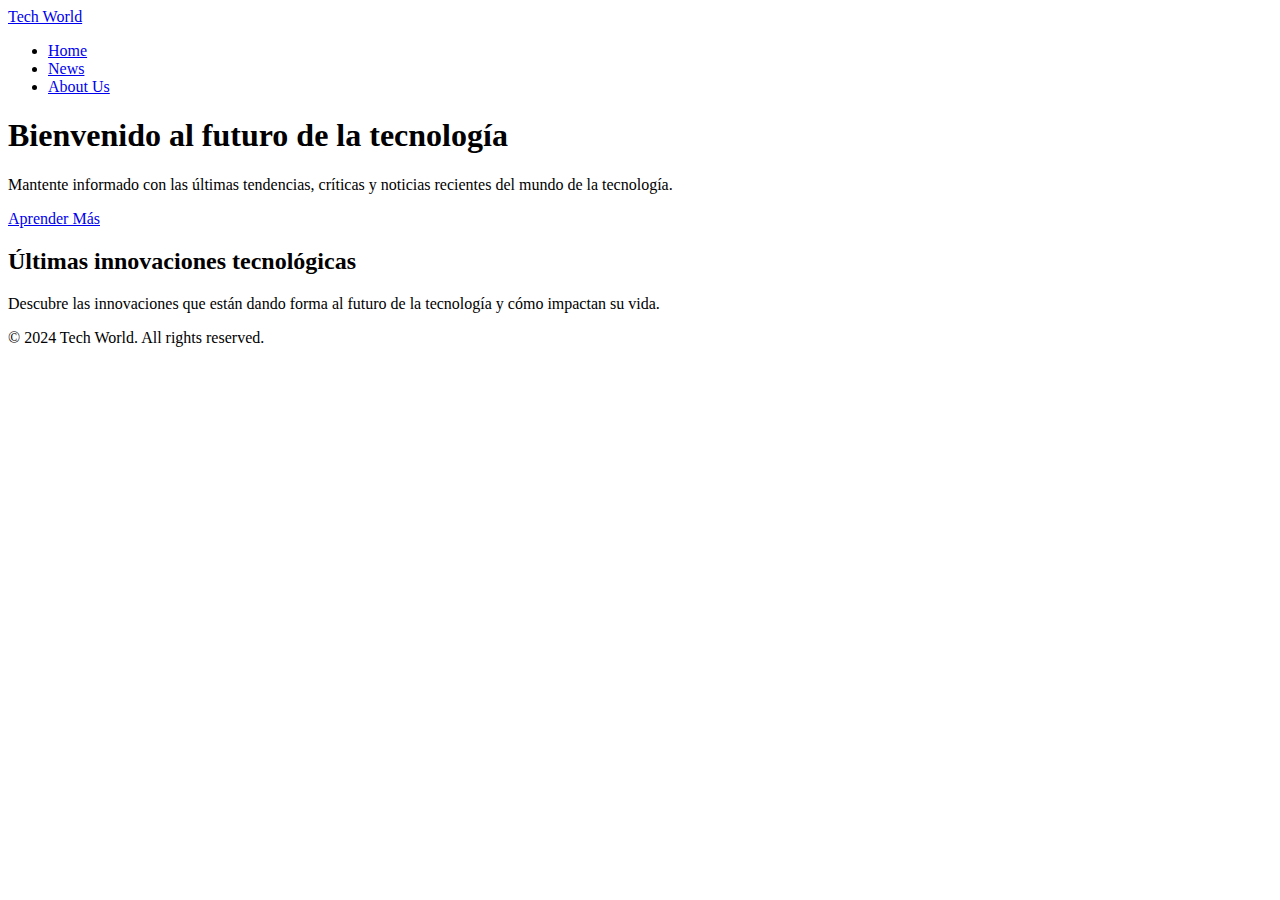
==== index.html @ 61a0ca92 "Primer Commit- Estructura del proyecto" ====
<!DOCTYPE html>
<html lang="en">
<head>
    <meta charset="UTF-8">
    <meta name="viewport" content="width=device-width, initial-scale=1.0">
    <meta http-equiv="X-UA-Compatible" content="IE=edge">
    <title>Tech World</title>
    <link rel="stylesheet" href="styles.css">
</head>
<body>
    <!-- Navbar -->
    <nav class="navbar">
        <div class="container">
            <a href="#" class="logo">Tech World</a>
            <ul class="nav-links">
                <li><a href="#">Home</a></li>
                <li><a href="#">News</a></li>
                <li><a href="#">About Us</a></li>
            </ul>
        </div>
    </nav>

    <!-- Hero Section -->
    <header class="hero-section">
        <div class="hero-content">
            <h1>Bienvenido al futuro de la tecnología</h1>
            <p>Mantente informado con las últimas tendencias, críticas y noticias recientes del mundo de la tecnología.</p>
            <a href="#" class="cta-btn">Aprender Más</a>
        </div>
    </header>

    <!-- Main Content -->
    <section class="main-content">
        <div class="container">
            <h2>Últimas innovaciones tecnológicas</h2>
            <p>Descubre las innovaciones que están dando forma al futuro de la tecnología y cómo impactan su vida.</p>
        </div>
    </section>

    <!-- Footer -->
    <footer class="footer">
        <div class="container">
            <p>&copy; 2024 Tech World. All rights reserved.</p>
        </div>
    </footer>
</body>
</html>
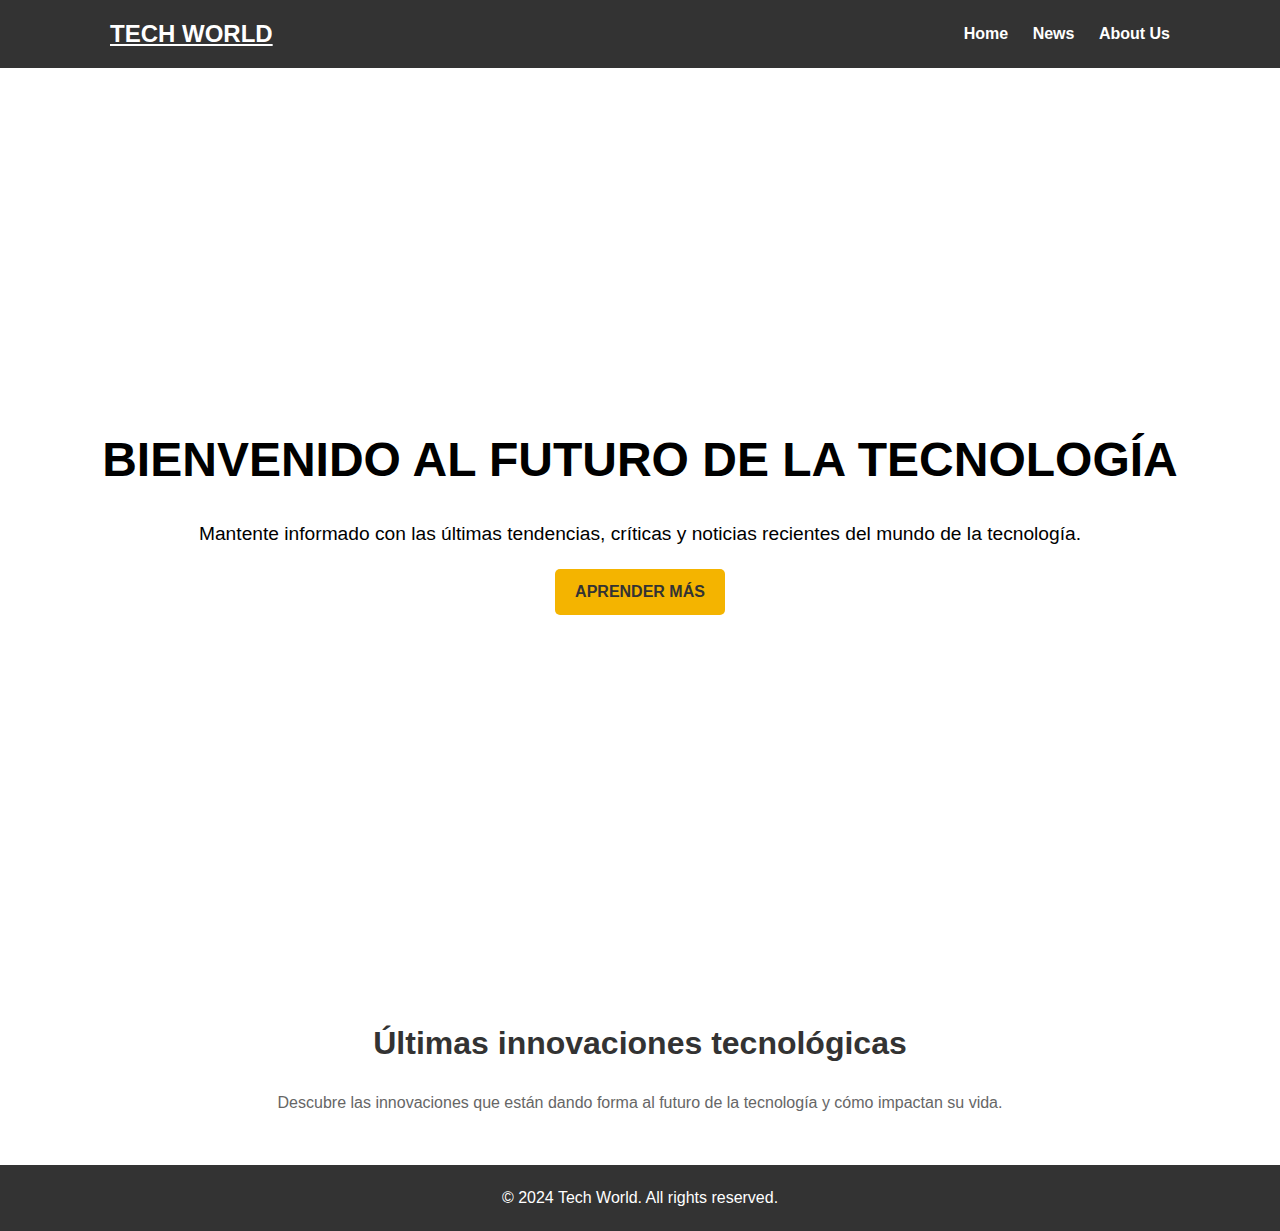
==== commit f84a70af: "Correccion de errores" ====
--- a/index.html
+++ b/index.html
@@ -5,7 +5,7 @@
     <meta name="viewport" content="width=device-width, initial-scale=1.0">
     <meta http-equiv="X-UA-Compatible" content="IE=edge">
     <title>Tech World</title>
-    <link rel="stylesheet" href="styles.css">
+    <link rel="stylesheet" href="style.css">
 </head>
 <body>
     <!-- Navbar -->
--- a/style.css
+++ b/style.css
@@ -0,0 +1,126 @@
+/* Reset some default styles */
+* {
+    margin: 0;
+    padding: 0;
+    box-sizing: border-box;
+}
+
+body {
+    font-family: Arial, sans-serif;
+    line-height: 1.6;
+    background-color: #f4f4f4;
+    color: #333;
+}
+
+/* Navbar Styles */
+.navbar {
+    background-color: #333;
+    color: #fff;
+    padding: 15px 0;
+}
+
+.navbar .container {
+    display: flex;
+    justify-content: space-between;
+    align-items: center;
+    max-width: 1100px;
+    margin: auto;
+    padding: 0 20px;
+}
+
+.logo {
+    font-size: 1.5rem;
+    font-weight: bold;
+    text-transform: uppercase;
+    color: #fff;
+}
+
+.nav-links {
+    list-style-type: none;
+}
+
+.nav-links li {
+    display: inline-block;
+    margin-left: 20px;
+}
+
+.nav-links a {
+    color: #fff;
+    text-decoration: none;
+    font-weight: bold;
+    transition: color 0.3s ease;
+}
+
+.nav-links a:hover {
+    color: #f4b400;
+}
+
+/* Hero Section Styles */
+.hero-section {
+    /*background: url('https://via.placeholder.com/1920x600') no-repeat center center/cover;/*/
+    background-color: #fff;
+    height: 100vh;
+    display: flex;
+    justify-content: center;
+    align-items: center;
+    color: #000000;
+    text-align: center;
+}
+
+.hero-content h1 {
+    font-size: 3rem;
+    margin-bottom: 20px;
+    text-transform: uppercase;
+
+}
+
+.hero-content p {
+    font-size: 1.2rem;
+    margin-bottom: 20px;
+}
+
+.cta-btn {
+    display: inline-block;
+    background-color: #f4b400;
+    color: #333;
+    padding: 10px 20px;
+    text-transform: uppercase;
+    font-weight: bold;
+    text-decoration: none;
+    border-radius: 5px;
+    transition: background-color 0.3s ease;
+}
+
+.cta-btn:hover {
+    background-color: #333;
+    color: #fff;
+}
+
+/* Main Content Styles */
+.main-content {
+    padding: 50px 20px;
+    text-align: center;
+    background-color: #fff;
+}
+
+.main-content h2 {
+    font-size: 2rem;
+    margin-bottom: 20px;
+}
+
+.main-content p {
+    font-size: 1rem;
+    color: #666;
+}
+
+/* Footer Styles */
+.footer {
+    background-color: #333;
+    color: #fff;
+    text-align: center;
+    padding: 20px 0;
+}
+
+.footer p {
+    margin: 0;
+}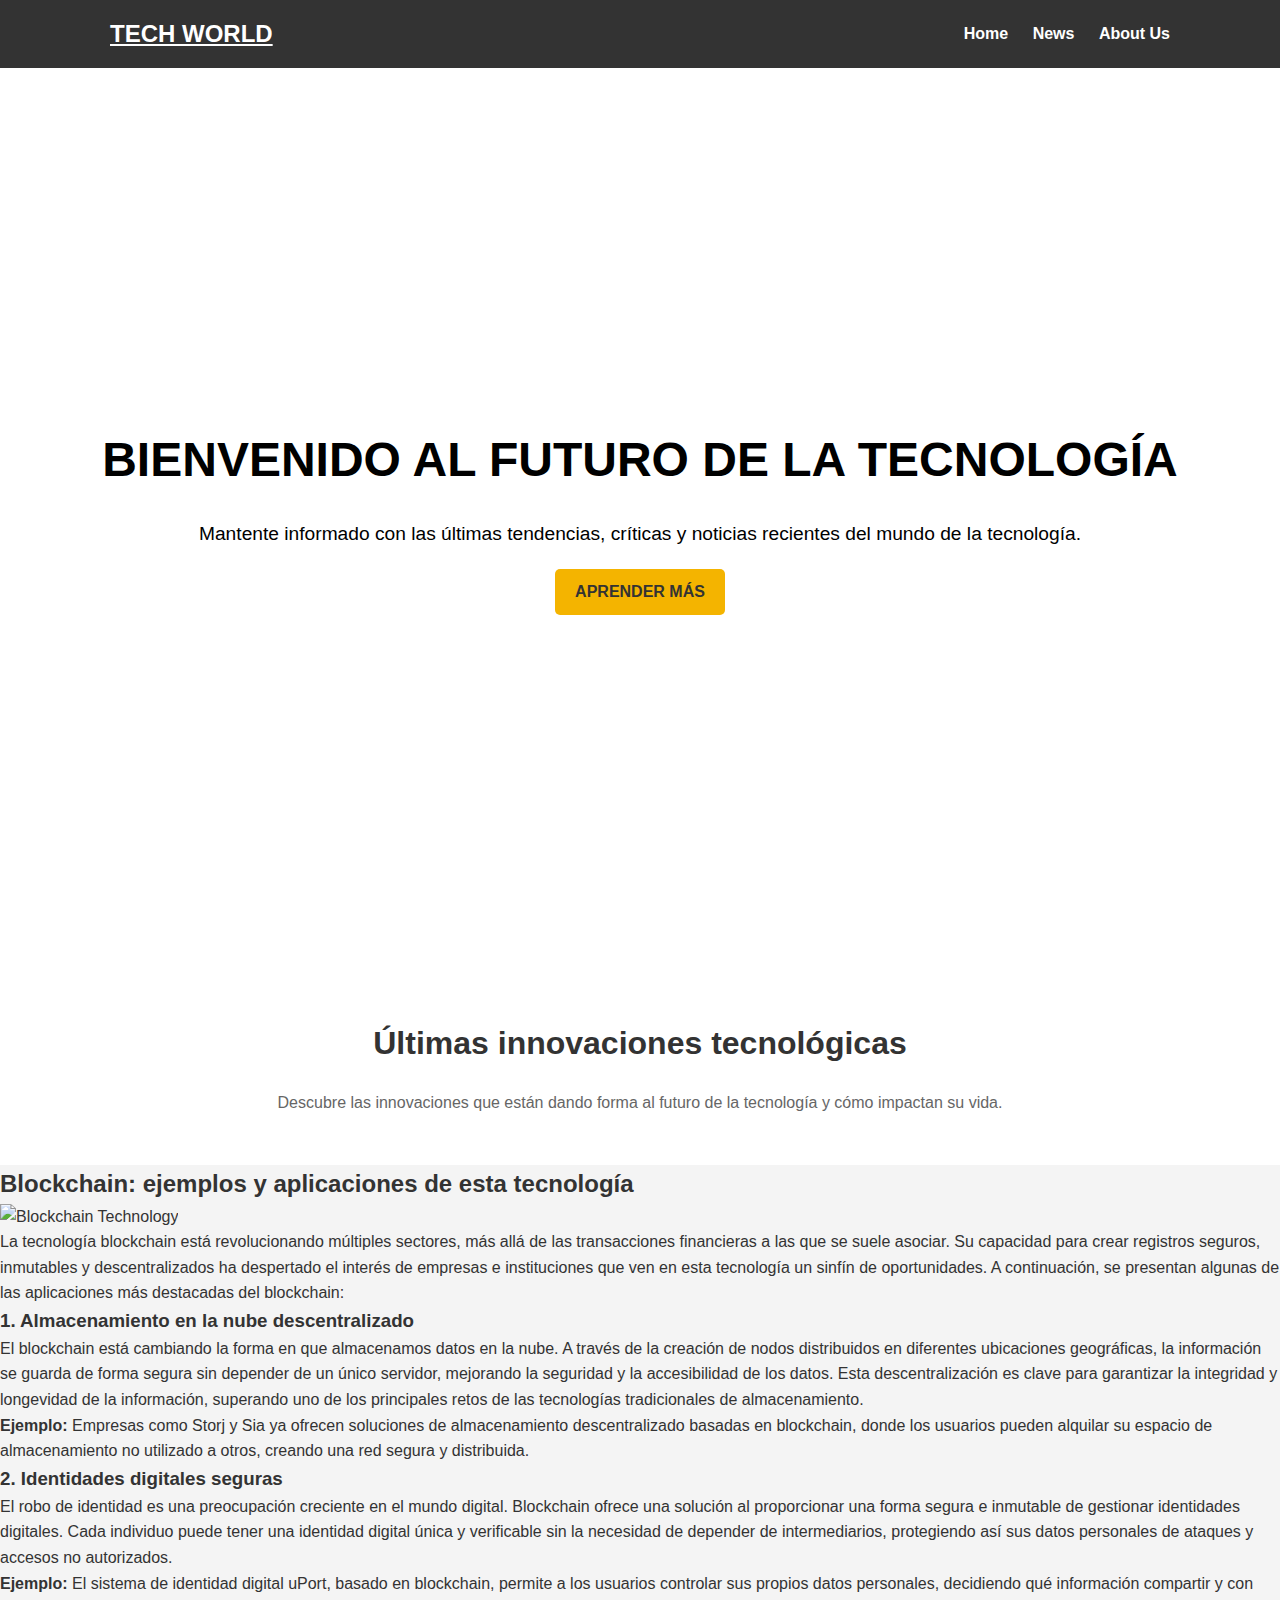
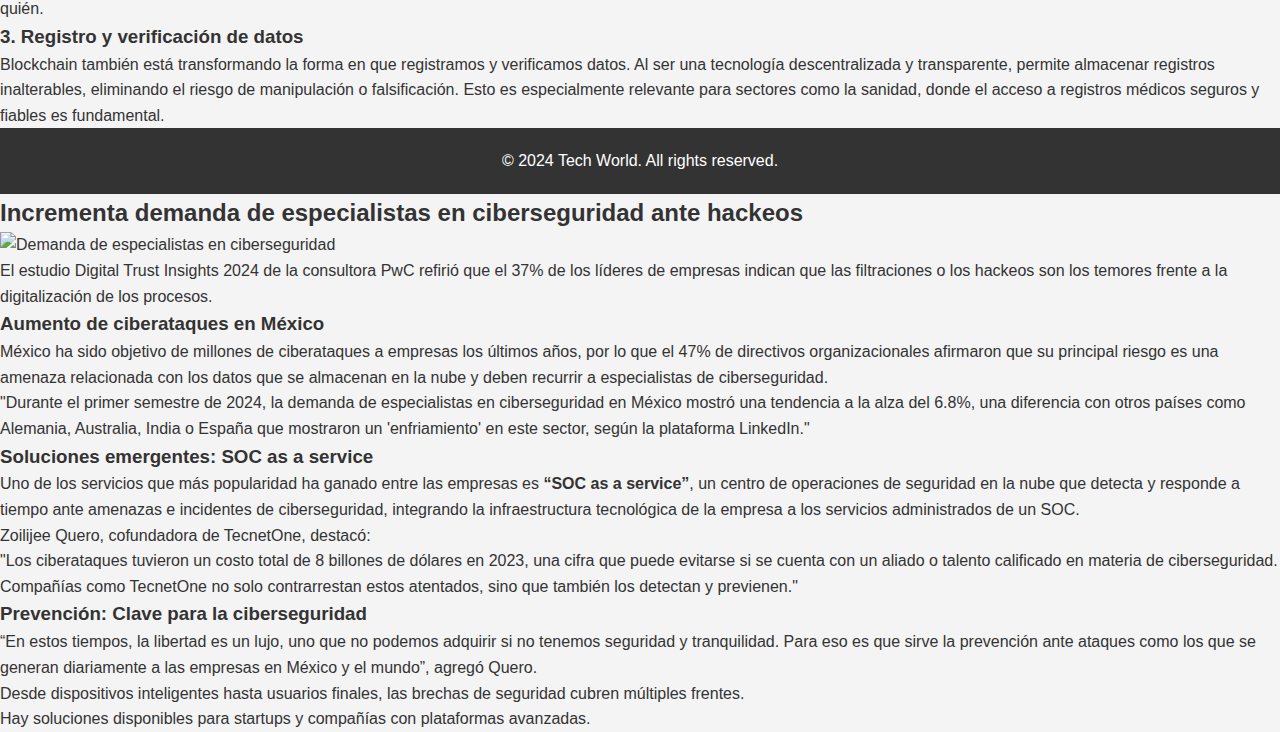
==== commit 87cfbe09: "Correccion de errores" ====
--- a/index.html
+++ b/index.html
@@ -37,6 +37,26 @@
         </div>
     </section>
 
+    <!-- Sección de Blockchain (Robert)-->
+    <section class="news-section">
+        <div class="container">
+            <h2>Blockchain: ejemplos y aplicaciones de esta tecnología</h2>
+            <img src="https://img.computing.es/wp-content/uploads/2024/01/29164754/blockchain.jpg" alt="Blockchain Technology" class="news-image">
+            <p>La tecnología blockchain está revolucionando múltiples sectores, más allá de las transacciones financieras a las que se suele asociar. Su capacidad para crear registros seguros, inmutables y descentralizados ha despertado el interés de empresas e instituciones que ven en esta tecnología un sinfín de oportunidades. A continuación, se presentan algunas de las aplicaciones más destacadas del blockchain:</p>
+            
+            <h3>1. Almacenamiento en la nube descentralizado</h3>
+            <p>El blockchain está cambiando la forma en que almacenamos datos en la nube. A través de la creación de nodos distribuidos en diferentes ubicaciones geográficas, la información se guarda de forma segura sin depender de un único servidor, mejorando la seguridad y la accesibilidad de los datos. Esta descentralización es clave para garantizar la integridad y longevidad de la información, superando uno de los principales retos de las tecnologías tradicionales de almacenamiento.</p>
+            <p><strong>Ejemplo:</strong> Empresas como Storj y Sia ya ofrecen soluciones de almacenamiento descentralizado basadas en blockchain, donde los usuarios pueden alquilar su espacio de almacenamiento no utilizado a otros, creando una red segura y distribuida.</p>
+            
+            <h3>2. Identidades digitales seguras</h3>
+            <p>El robo de identidad es una preocupación creciente en el mundo digital. Blockchain ofrece una solución al proporcionar una forma segura e inmutable de gestionar identidades digitales. Cada individuo puede tener una identidad digital única y verificable sin la necesidad de depender de intermediarios, protegiendo así sus datos personales de ataques y accesos no autorizados.</p>
+            <p><strong>Ejemplo:</strong> El sistema de identidad digital uPort, basado en blockchain, permite a los usuarios controlar sus propios datos personales, decidiendo qué información compartir y con quién.</p>
+            
+            <h3>3. Registro y verificación de datos</h3>
+            <p>Blockchain también está transformando la forma en que registramos y verificamos datos. Al ser una tecnología descentralizada y transparente, permite almacenar registros inalterables, eliminando el riesgo de manipulación o falsificación. Esto es especialmente relevante para sectores como la sanidad, donde el acceso a registros médicos seguros y fiables es fundamental.</p>
+        </div>
+    </section>
+
     <!-- Footer -->
     <footer class="footer">
         <div class="container">
@@ -44,4 +64,51 @@
         </div>
     </footer>
 </body>
-</html>+</html>
+
+
+<!-- Parte de Elian -->
+<section class="news-section">
+    <div class="container">
+        <h2 class="news-title">Incrementa demanda de especialistas en ciberseguridad ante hackeos</h2>
+        <div class="news-image">
+            <img src="https://www.eleconomista.com.mx/__export/1723083609006/sites/eleconomista/img/2024/08/07/hacker_shutterstock_2418014121.jpg_270939306.jpg" alt="Demanda de especialistas en ciberseguridad">
+        </div>
+        <div class="news-text">
+            <p>
+                El estudio Digital Trust Insights 2024 de la consultora PwC refirió que el 37% de los líderes de empresas indican que las filtraciones o los hackeos son los temores frente a la digitalización de los procesos.
+            </p>
+
+            <h3>Aumento de ciberataques en México</h3>
+            <p>
+                México ha sido objetivo de millones de ciberataques a empresas los últimos años, por lo que el 47% de directivos organizacionales afirmaron que su principal riesgo es una amenaza relacionada con los datos que se almacenan en la nube y deben recurrir a especialistas de ciberseguridad.
+            </p>
+
+            <blockquote>
+                "Durante el primer semestre de 2024, la demanda de especialistas en ciberseguridad en México mostró una tendencia a la alza del 6.8%, una diferencia con otros países como Alemania, Australia, India o España que mostraron un 'enfriamiento' en este sector, según la plataforma LinkedIn."
+            </blockquote>
+
+            <h3>Soluciones emergentes: SOC as a service</h3>
+            <p>
+                Uno de los servicios que más popularidad ha ganado entre las empresas es <strong>“SOC as a service”</strong>, un centro de operaciones de seguridad en la nube que detecta y responde a tiempo ante amenazas e incidentes de ciberseguridad, integrando la infraestructura tecnológica de la empresa a los servicios administrados de un SOC.
+            </p>
+            <p>
+                Zoilijee Quero, cofundadora de TecnetOne, destacó:
+            </p>
+
+            <blockquote>
+                "Los ciberataques tuvieron un costo total de 8 billones de dólares en 2023, una cifra que puede evitarse si se cuenta con un aliado o talento calificado en materia de ciberseguridad. Compañías como TecnetOne no solo contrarrestan estos atentados, sino que también los detectan y previenen."
+            </blockquote>
+
+            <h3>Prevención: Clave para la ciberseguridad</h3>
+            <p>
+                “En estos tiempos, la libertad es un lujo, uno que no podemos adquirir si no tenemos seguridad y tranquilidad. Para eso es que sirve la prevención ante ataques como los que se generan diariamente a las empresas en México y el mundo”, agregó Quero.
+            </p>
+
+            <ul>
+                <li>Desde dispositivos inteligentes hasta usuarios finales, las brechas de seguridad cubren múltiples frentes.</li>
+                <li>Hay soluciones disponibles para startups y compañías con plataformas avanzadas.</li>
+            </ul>
+        </div>
+    </div>
+</section>
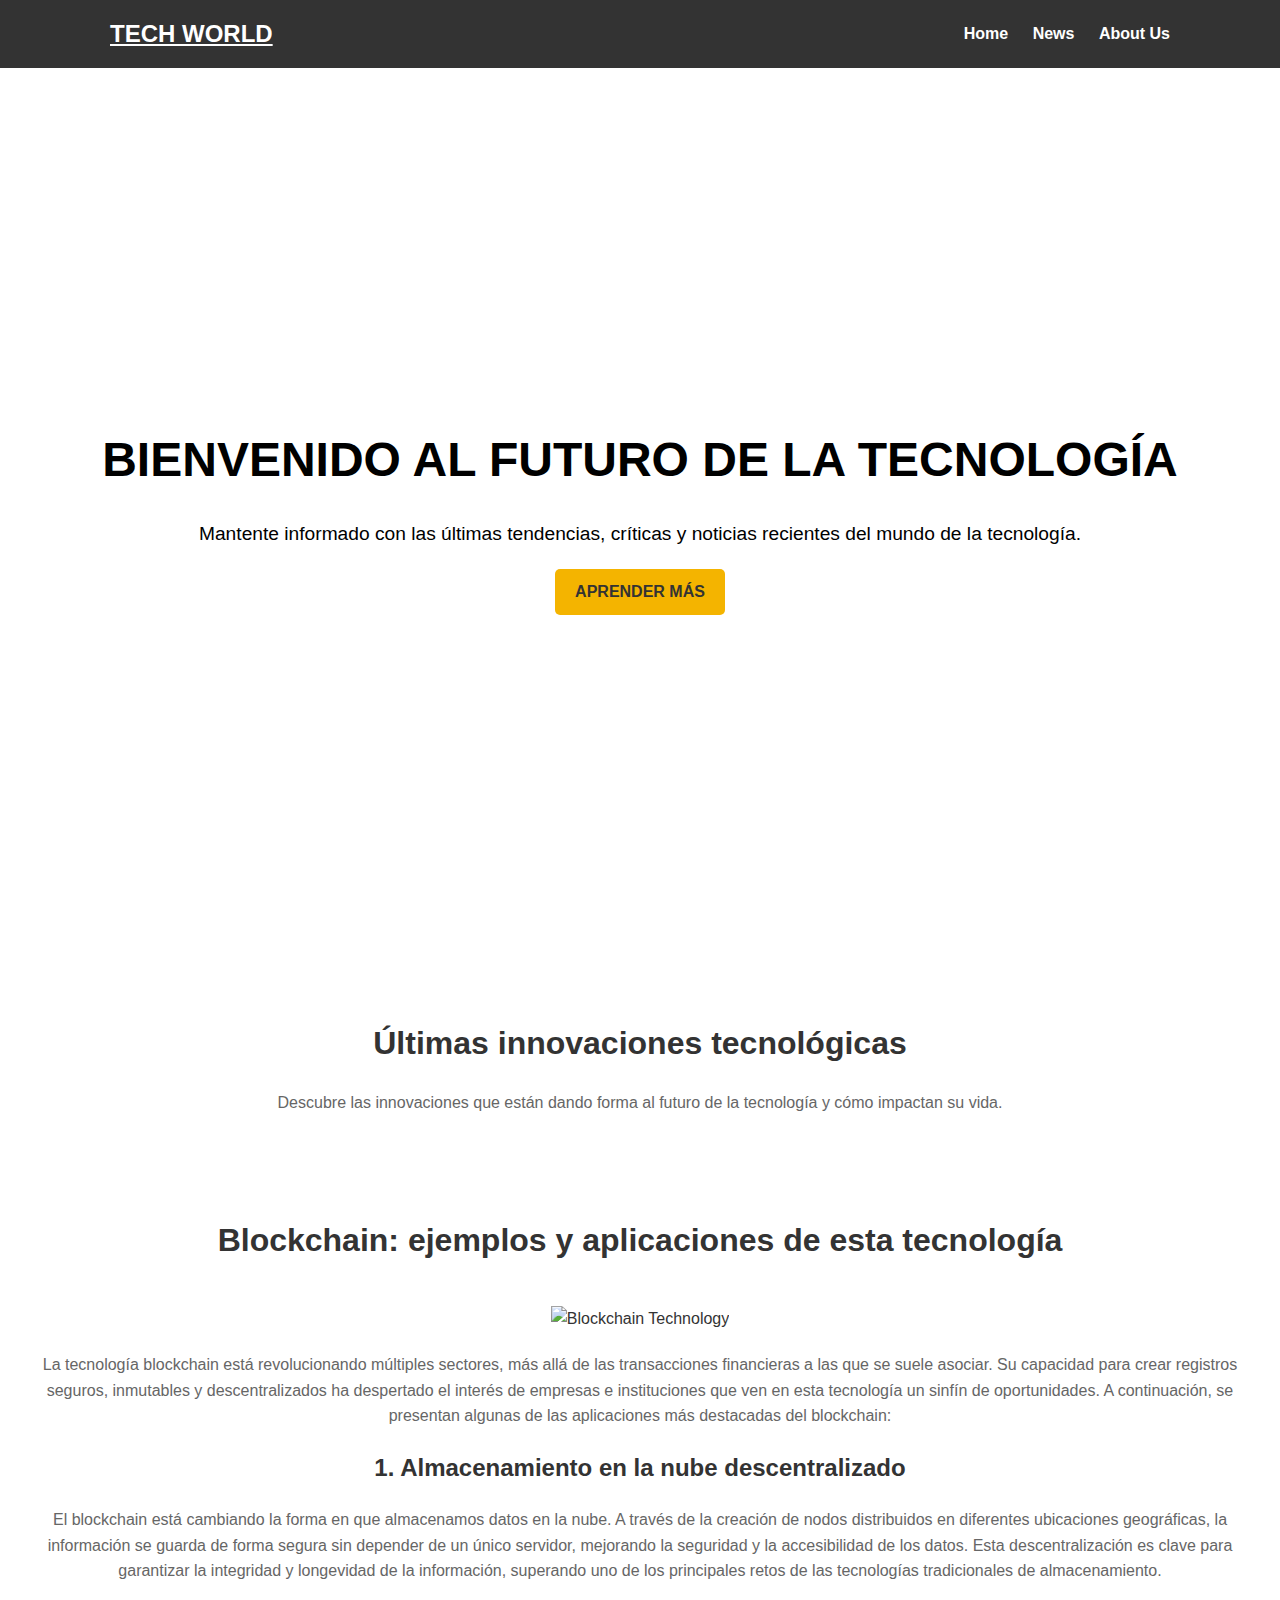
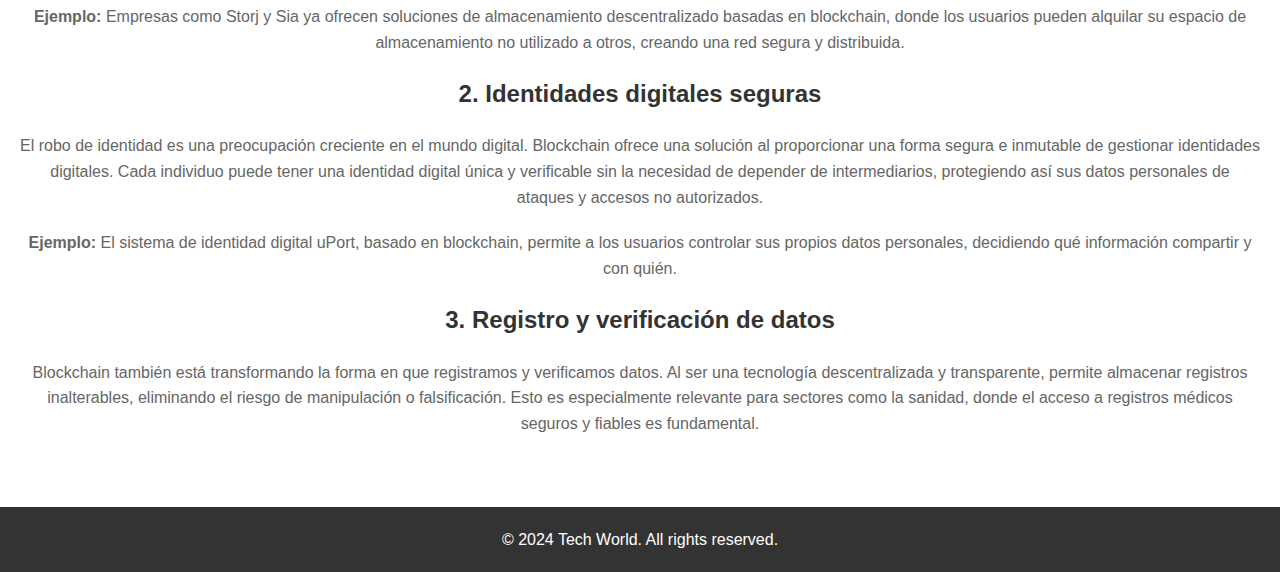
==== commit 5389d851: "noticia blockcharin-ROBERT" ====
--- a/index.html
+++ b/index.html
@@ -64,51 +64,4 @@
         </div>
     </footer>
 </body>
-</html>
-
-
-<!-- Parte de Elian -->
-<section class="news-section">
-    <div class="container">
-        <h2 class="news-title">Incrementa demanda de especialistas en ciberseguridad ante hackeos</h2>
-        <div class="news-image">
-            <img src="https://www.eleconomista.com.mx/__export/1723083609006/sites/eleconomista/img/2024/08/07/hacker_shutterstock_2418014121.jpg_270939306.jpg" alt="Demanda de especialistas en ciberseguridad">
-        </div>
-        <div class="news-text">
-            <p>
-                El estudio Digital Trust Insights 2024 de la consultora PwC refirió que el 37% de los líderes de empresas indican que las filtraciones o los hackeos son los temores frente a la digitalización de los procesos.
-            </p>
-
-            <h3>Aumento de ciberataques en México</h3>
-            <p>
-                México ha sido objetivo de millones de ciberataques a empresas los últimos años, por lo que el 47% de directivos organizacionales afirmaron que su principal riesgo es una amenaza relacionada con los datos que se almacenan en la nube y deben recurrir a especialistas de ciberseguridad.
-            </p>
-
-            <blockquote>
-                "Durante el primer semestre de 2024, la demanda de especialistas en ciberseguridad en México mostró una tendencia a la alza del 6.8%, una diferencia con otros países como Alemania, Australia, India o España que mostraron un 'enfriamiento' en este sector, según la plataforma LinkedIn."
-            </blockquote>
-
-            <h3>Soluciones emergentes: SOC as a service</h3>
-            <p>
-                Uno de los servicios que más popularidad ha ganado entre las empresas es <strong>“SOC as a service”</strong>, un centro de operaciones de seguridad en la nube que detecta y responde a tiempo ante amenazas e incidentes de ciberseguridad, integrando la infraestructura tecnológica de la empresa a los servicios administrados de un SOC.
-            </p>
-            <p>
-                Zoilijee Quero, cofundadora de TecnetOne, destacó:
-            </p>
-
-            <blockquote>
-                "Los ciberataques tuvieron un costo total de 8 billones de dólares en 2023, una cifra que puede evitarse si se cuenta con un aliado o talento calificado en materia de ciberseguridad. Compañías como TecnetOne no solo contrarrestan estos atentados, sino que también los detectan y previenen."
-            </blockquote>
-
-            <h3>Prevención: Clave para la ciberseguridad</h3>
-            <p>
-                “En estos tiempos, la libertad es un lujo, uno que no podemos adquirir si no tenemos seguridad y tranquilidad. Para eso es que sirve la prevención ante ataques como los que se generan diariamente a las empresas en México y el mundo”, agregó Quero.
-            </p>
-
-            <ul>
-                <li>Desde dispositivos inteligentes hasta usuarios finales, las brechas de seguridad cubren múltiples frentes.</li>
-                <li>Hay soluciones disponibles para startups y compañías con plataformas avanzadas.</li>
-            </ul>
-        </div>
-    </div>
-</section>
+</html>--- a/style.css
+++ b/style.css
@@ -113,6 +113,37 @@
     color: #666;
 }
 
+/* News Section Styles */
+.news-section {
+    padding: 50px 20px;
+    background-color: #fff;
+    color: #333;
+    text-align: center;
+}
+
+.news-section h2 {
+    font-size: 2rem;
+    margin-bottom: 20px;
+}
+
+.news-section h3 {
+    font-size: 1.5rem;
+    margin: 20px 0;
+}
+
+.news-section p {
+    font-size: 1rem;
+    color: #666;
+    margin-bottom: 20px;
+}
+
+.news-image {
+    width: 100%;
+    max-width: 800px;
+    height: auto;
+    margin: 20px 0;
+}
+
 /* Footer Styles */
 .footer {
     background-color: #333;
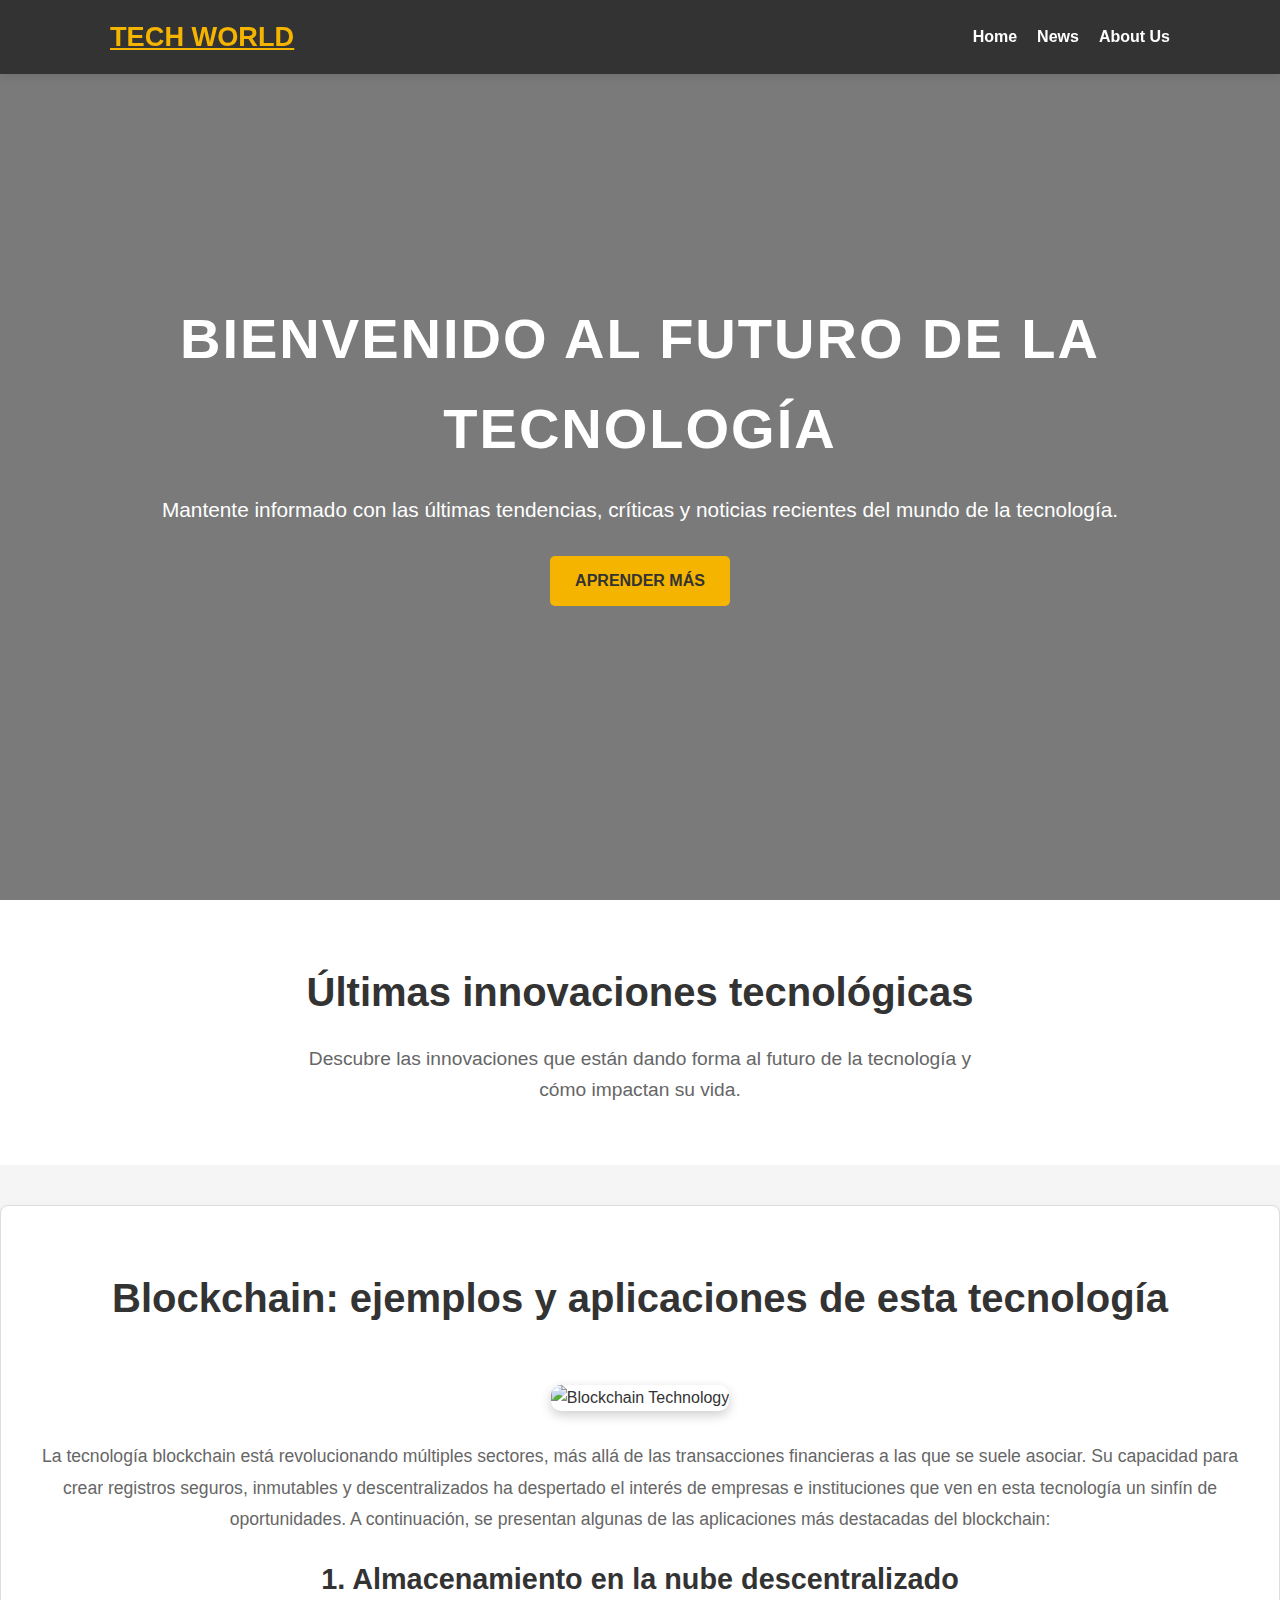
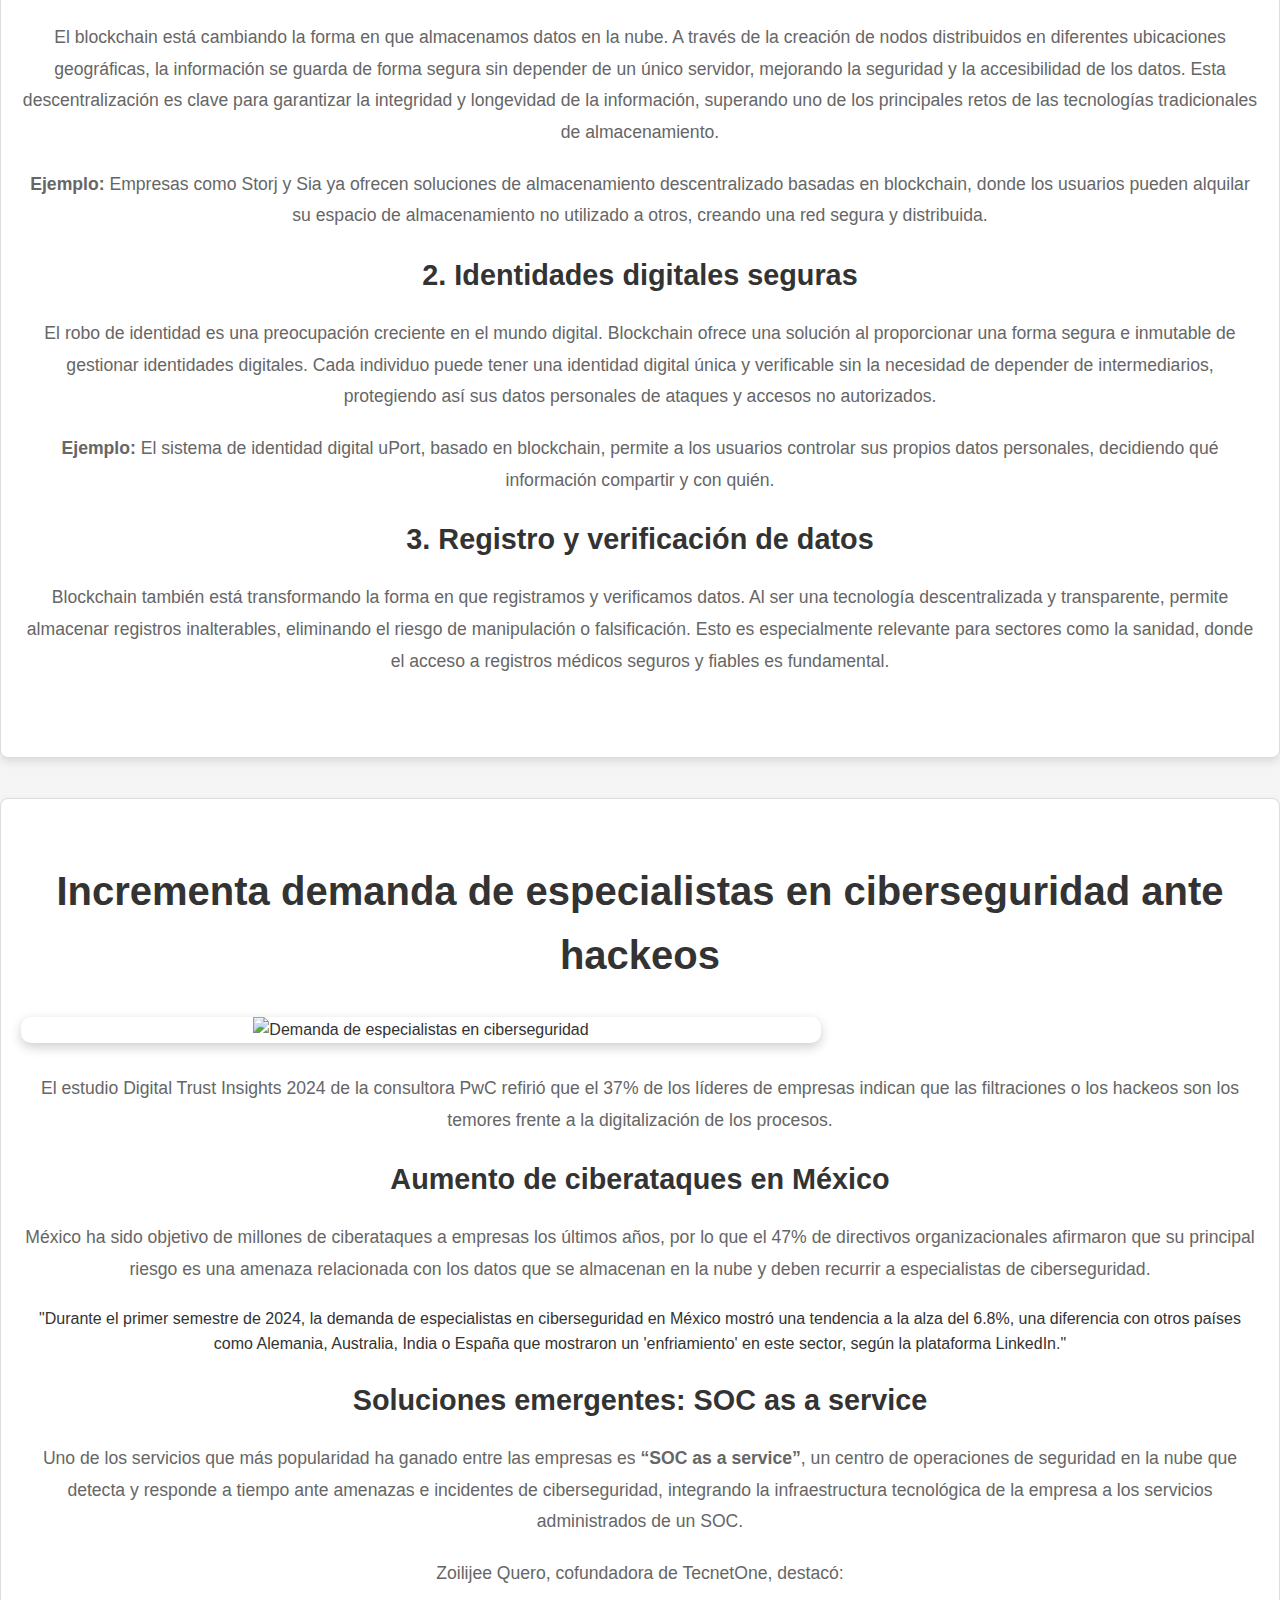
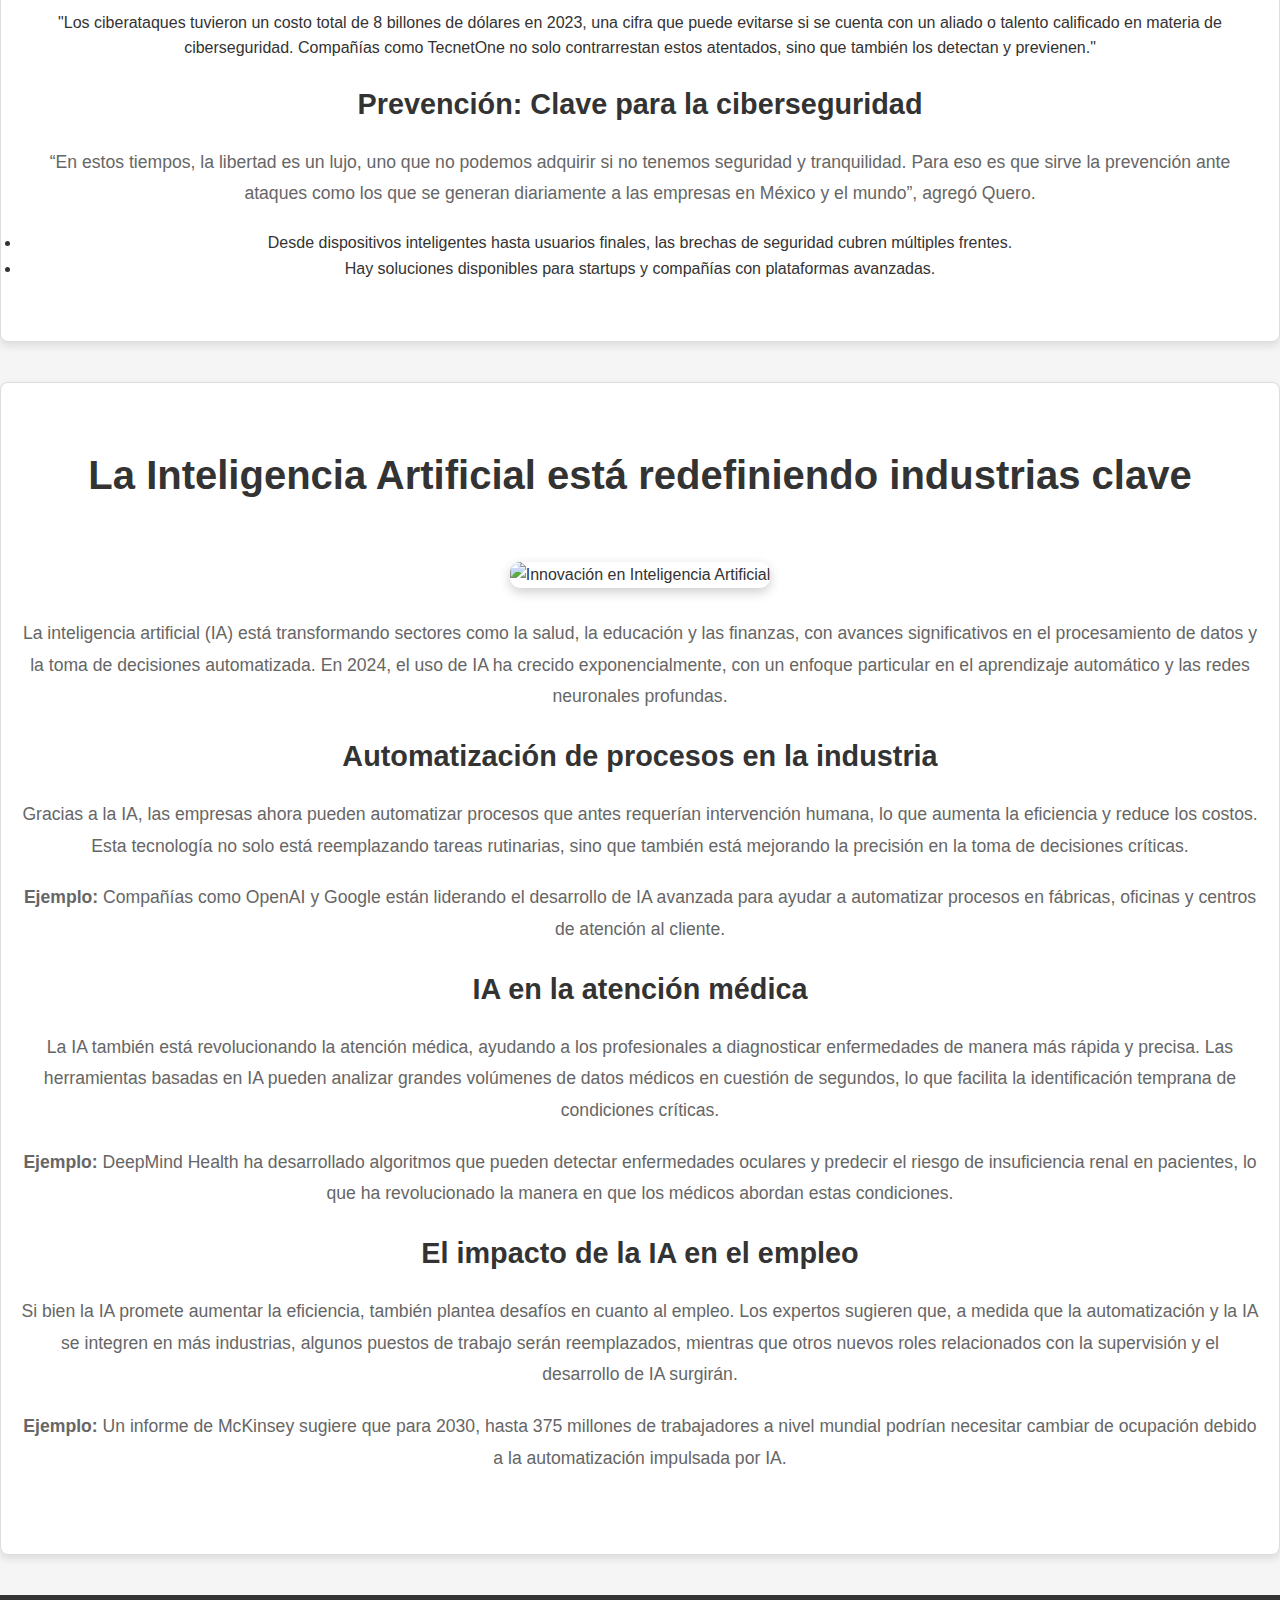
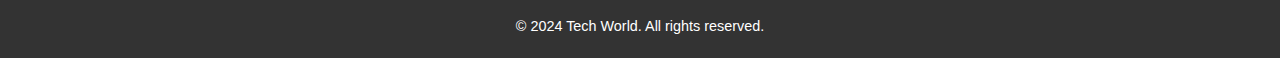
==== commit 31cf4b5b: "Seccion IA y mejora en css" ====
--- a/index.html
+++ b/index.html
@@ -57,6 +57,80 @@
         </div>
     </section>
 
+
+    <!-- Parte de Elian -->
+    <section class="news-section">
+        <div class="container">
+            <h2 class="news-title">Incrementa demanda de especialistas en ciberseguridad ante hackeos</h2>
+            <div class="news-image">
+                <img src="https://www.eleconomista.com.mx/__export/1723083609006/sites/eleconomista/img/2024/08/07/hacker_shutterstock_2418014121.jpg_270939306.jpg" alt="Demanda de especialistas en ciberseguridad">
+            </div>
+            <div class="news-text">
+                <p>
+                    El estudio Digital Trust Insights 2024 de la consultora PwC refirió que el 37% de los líderes de empresas indican que las filtraciones o los hackeos son los temores frente a la digitalización de los procesos.
+                </p>
+
+                <h3>Aumento de ciberataques en México</h3>
+                <p>
+                    México ha sido objetivo de millones de ciberataques a empresas los últimos años, por lo que el 47% de directivos organizacionales afirmaron que su principal riesgo es una amenaza relacionada con los datos que se almacenan en la nube y deben recurrir a especialistas de ciberseguridad.
+                </p>
+
+                <blockquote>
+                    "Durante el primer semestre de 2024, la demanda de especialistas en ciberseguridad en México mostró una tendencia a la alza del 6.8%, una diferencia con otros países como Alemania, Australia, India o España que mostraron un 'enfriamiento' en este sector, según la plataforma LinkedIn."
+                </blockquote>
+
+                <h3>Soluciones emergentes: SOC as a service</h3>
+                <p>
+                    Uno de los servicios que más popularidad ha ganado entre las empresas es <strong>“SOC as a service”</strong>, un centro de operaciones de seguridad en la nube que detecta y responde a tiempo ante amenazas e incidentes de ciberseguridad, integrando la infraestructura tecnológica de la empresa a los servicios administrados de un SOC.
+                </p>
+                <p>
+                    Zoilijee Quero, cofundadora de TecnetOne, destacó:
+                </p>
+
+                <blockquote>
+                    "Los ciberataques tuvieron un costo total de 8 billones de dólares en 2023, una cifra que puede evitarse si se cuenta con un aliado o talento calificado en materia de ciberseguridad. Compañías como TecnetOne no solo contrarrestan estos atentados, sino que también los detectan y previenen."
+                </blockquote>
+
+                <h3>Prevención: Clave para la ciberseguridad</h3>
+                <p>
+                    “En estos tiempos, la libertad es un lujo, uno que no podemos adquirir si no tenemos seguridad y tranquilidad. Para eso es que sirve la prevención ante ataques como los que se generan diariamente a las empresas en México y el mundo”, agregó Quero.
+                </p>
+
+                <ul>
+                    <li>Desde dispositivos inteligentes hasta usuarios finales, las brechas de seguridad cubren múltiples frentes.</li>
+                    <li>Hay soluciones disponibles para startups y compañías con plataformas avanzadas.</li>
+                </ul>
+            </div>
+        </div>
+    </section>
+
+    <section class="news-section">
+        <div class="container">
+        <!-- Artículo de Inteligencia Artificial -->
+
+            <h2>La Inteligencia Artificial está redefiniendo industrias clave</h2>
+            <img src="https://www.repsol.com/content/dam/repsol-corporate/es/energia-e-innovacion/inteligencia-artificial-IA.jpg.transform/rp-rendition-md/image.jpg" alt="Innovación en Inteligencia Artificial" class="news-image">
+            <p>La inteligencia artificial (IA) está transformando sectores como la salud, la educación y las finanzas, con avances significativos en el procesamiento de datos y la toma de decisiones automatizada. En 2024, el uso de IA ha crecido exponencialmente, con un enfoque particular en el aprendizaje automático y las redes neuronales profundas.</p>
+
+            <h3>Automatización de procesos en la industria</h3>
+            <p>Gracias a la IA, las empresas ahora pueden automatizar procesos que antes requerían intervención humana, lo que aumenta la eficiencia y reduce los costos. Esta tecnología no solo está reemplazando tareas rutinarias, sino que también está mejorando la precisión en la toma de decisiones críticas.</p>
+            <p><strong>Ejemplo:</strong> Compañías como OpenAI y Google están liderando el desarrollo de IA avanzada para ayudar a automatizar procesos en fábricas, oficinas y centros de atención al cliente.</p>
+
+            <h3>IA en la atención médica</h3>
+            <p>La IA también está revolucionando la atención médica, ayudando a los profesionales a diagnosticar enfermedades de manera más rápida y precisa. Las herramientas basadas en IA pueden analizar grandes volúmenes de datos médicos en cuestión de segundos, lo que facilita la identificación temprana de condiciones críticas.</p>
+            <p><strong>Ejemplo:</strong> DeepMind Health ha desarrollado algoritmos que pueden detectar enfermedades oculares y predecir el riesgo de insuficiencia renal en pacientes, lo que ha revolucionado la manera en que los médicos abordan estas condiciones.</p>
+
+            <h3>El impacto de la IA en el empleo</h3>
+            <p>Si bien la IA promete aumentar la eficiencia, también plantea desafíos en cuanto al empleo. Los expertos sugieren que, a medida que la automatización y la IA se integren en más industrias, algunos puestos de trabajo serán reemplazados, mientras que otros nuevos roles relacionados con la supervisión y el desarrollo de IA surgirán.</p>
+            <p><strong>Ejemplo:</strong> Un informe de McKinsey sugiere que para 2030, hasta 375 millones de trabajadores a nivel mundial podrían necesitar cambiar de ocupación debido a la automatización impulsada por IA.</p>
+
+
+        </div>
+    </section>
+
+
+
+
     <!-- Footer -->
     <footer class="footer">
         <div class="container">
@@ -64,4 +138,5 @@
         </div>
     </footer>
 </body>
-</html>+</html>
+
--- a/style.css
+++ b/style.css
@@ -6,9 +6,9 @@
 }
 
 body {
-    font-family: Arial, sans-serif;
+    font-family: 'Roboto', sans-serif;
     line-height: 1.6;
-    background-color: #f4f4f4;
+    background-color: #f5f5f5;
     color: #333;
 }
 
@@ -17,6 +17,11 @@
     background-color: #333;
     color: #fff;
     padding: 15px 0;
+    position: fixed;
+    width: 100%;
+    top: 0;
+    z-index: 1000;
+    box-shadow: 0 2px 10px rgba(0, 0, 0, 0.1);
 }
 
 .navbar .container {
@@ -29,19 +34,20 @@
 }
 
 .logo {
-    font-size: 1.5rem;
+    font-size: 1.7rem;
     font-weight: bold;
     text-transform: uppercase;
-    color: #fff;
+    color: #f4b400;
 }
 
 .nav-links {
     list-style-type: none;
+    display: flex;
+    gap: 20px;
 }
 
 .nav-links li {
     display: inline-block;
-    margin-left: 20px;
 }
 
 .nav-links a {
@@ -57,91 +63,123 @@
 
 /* Hero Section Styles */
 .hero-section {
-    /*background: url('https://via.placeholder.com/1920x600') no-repeat center center/cover;/*/
-    background-color: #fff;
+    background: url('https://www.techdaily.com/wp-content/uploads/2024/08/AI_innovation.jpg') no-repeat center center/cover;
     height: 100vh;
     display: flex;
     justify-content: center;
     align-items: center;
-    color: #000000;
-    text-align: center;
+    color: #fff;
+    text-align: center;
+    padding: 0 20px;
+    position: relative;
+    z-index: 1;
+}
+
+.hero-section::before {
+    content: '';
+    position: absolute;
+    top: 0;
+    left: 0;
+    right: 0;
+    bottom: 0;
+    background: rgba(0, 0, 0, 0.5);
+    z-index: -1;
 }
 
 .hero-content h1 {
-    font-size: 3rem;
+    font-size: 3.5rem;
     margin-bottom: 20px;
     text-transform: uppercase;
-
+    letter-spacing: 2px;
 }
 
 .hero-content p {
-    font-size: 1.2rem;
-    margin-bottom: 20px;
+    font-size: 1.3rem;
+    margin-bottom: 30px;
 }
 
 .cta-btn {
     display: inline-block;
     background-color: #f4b400;
     color: #333;
-    padding: 10px 20px;
+    padding: 12px 25px;
     text-transform: uppercase;
     font-weight: bold;
     text-decoration: none;
     border-radius: 5px;
-    transition: background-color 0.3s ease;
+    transition: background-color 0.3s ease, transform 0.3s ease;
 }
 
 .cta-btn:hover {
     background-color: #333;
     color: #fff;
+    transform: scale(1.05);
 }
 
 /* Main Content Styles */
 .main-content {
-    padding: 50px 20px;
+    padding: 60px 20px;
     text-align: center;
     background-color: #fff;
 }
 
 .main-content h2 {
-    font-size: 2rem;
+    font-size: 2.5rem;
     margin-bottom: 20px;
 }
 
 .main-content p {
-    font-size: 1rem;
+    font-size: 1.2rem;
     color: #666;
+    max-width: 700px;
+    margin: 0 auto;
 }
 
 /* News Section Styles */
 .news-section {
-    padding: 50px 20px;
+    padding: 60px 20px;
     background-color: #fff;
     color: #333;
     text-align: center;
+    margin: 40px 0;
+    border: 1px solid #ddd;
+    box-shadow: 0 4px 8px rgba(0, 0, 0, 0.1);
+    border-radius: 8px;
 }
 
 .news-section h2 {
-    font-size: 2rem;
-    margin-bottom: 20px;
+    font-size: 2.5rem;
+    margin-bottom: 25px;
 }
 
 .news-section h3 {
-    font-size: 1.5rem;
+    font-size: 1.8rem;
     margin: 20px 0;
 }
 
 .news-section p {
-    font-size: 1rem;
+    font-size: 1.1rem;
     color: #666;
     margin-bottom: 20px;
+    line-height: 1.8;
 }
 
 .news-image {
     width: 100%;
     max-width: 800px;
     height: auto;
-    margin: 20px 0;
+    margin: 30px 0;
+    border-radius: 10px;
+    box-shadow: 0 4px 12px rgba(0, 0, 0, 0.2);
+}
+
+/* Specific section styles */
+.blockchain-section {
+    background-color: #e0f7fa;
+}
+
+.ai-section {
+    background-color: #e8f5e9;
 }
 
 /* Footer Styles */
@@ -150,8 +188,47 @@
     color: #fff;
     text-align: center;
     padding: 20px 0;
+    position: relative;
+    bottom: 0;
+    width: 100%;
 }
 
 .footer p {
     margin: 0;
-}+    font-size: 0.9rem;
+}
+
+/* Responsive Styles */
+@media (max-width: 768px) {
+    .hero-content h1 {
+        font-size: 2.5rem;
+    }
+
+    .hero-content p {
+        font-size: 1.1rem;
+    }
+
+    .cta-btn {
+        padding: 10px 20px;
+    }
+
+    .main-content h2,
+    .news-section h2 {
+        font-size: 2rem;
+    }
+
+    .main-content p,
+    .news-section p {
+        font-size: 1rem;
+    }
+
+    .navbar .container {
+        flex-direction: column;
+    }
+
+    .nav-links {
+        flex-direction: column;
+        gap: 10px;
+        margin-top: 15px;
+    }
+}
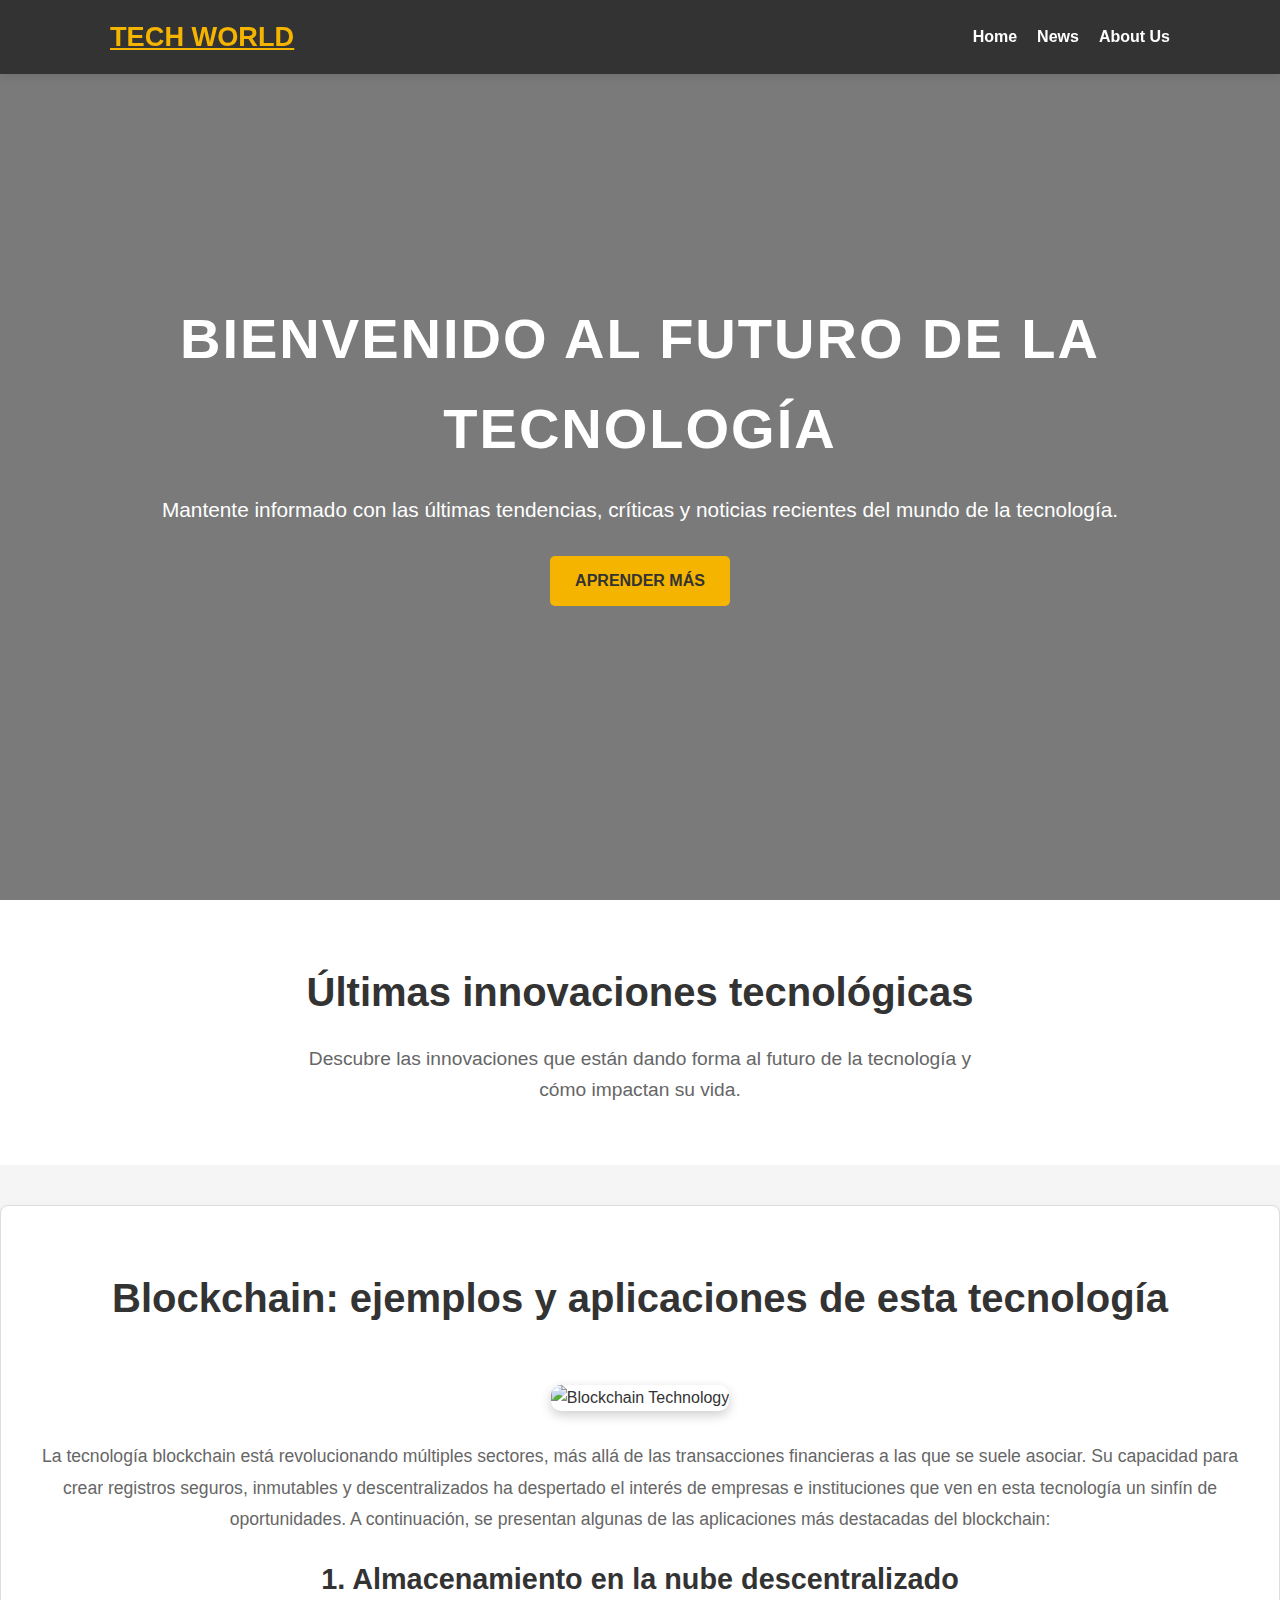
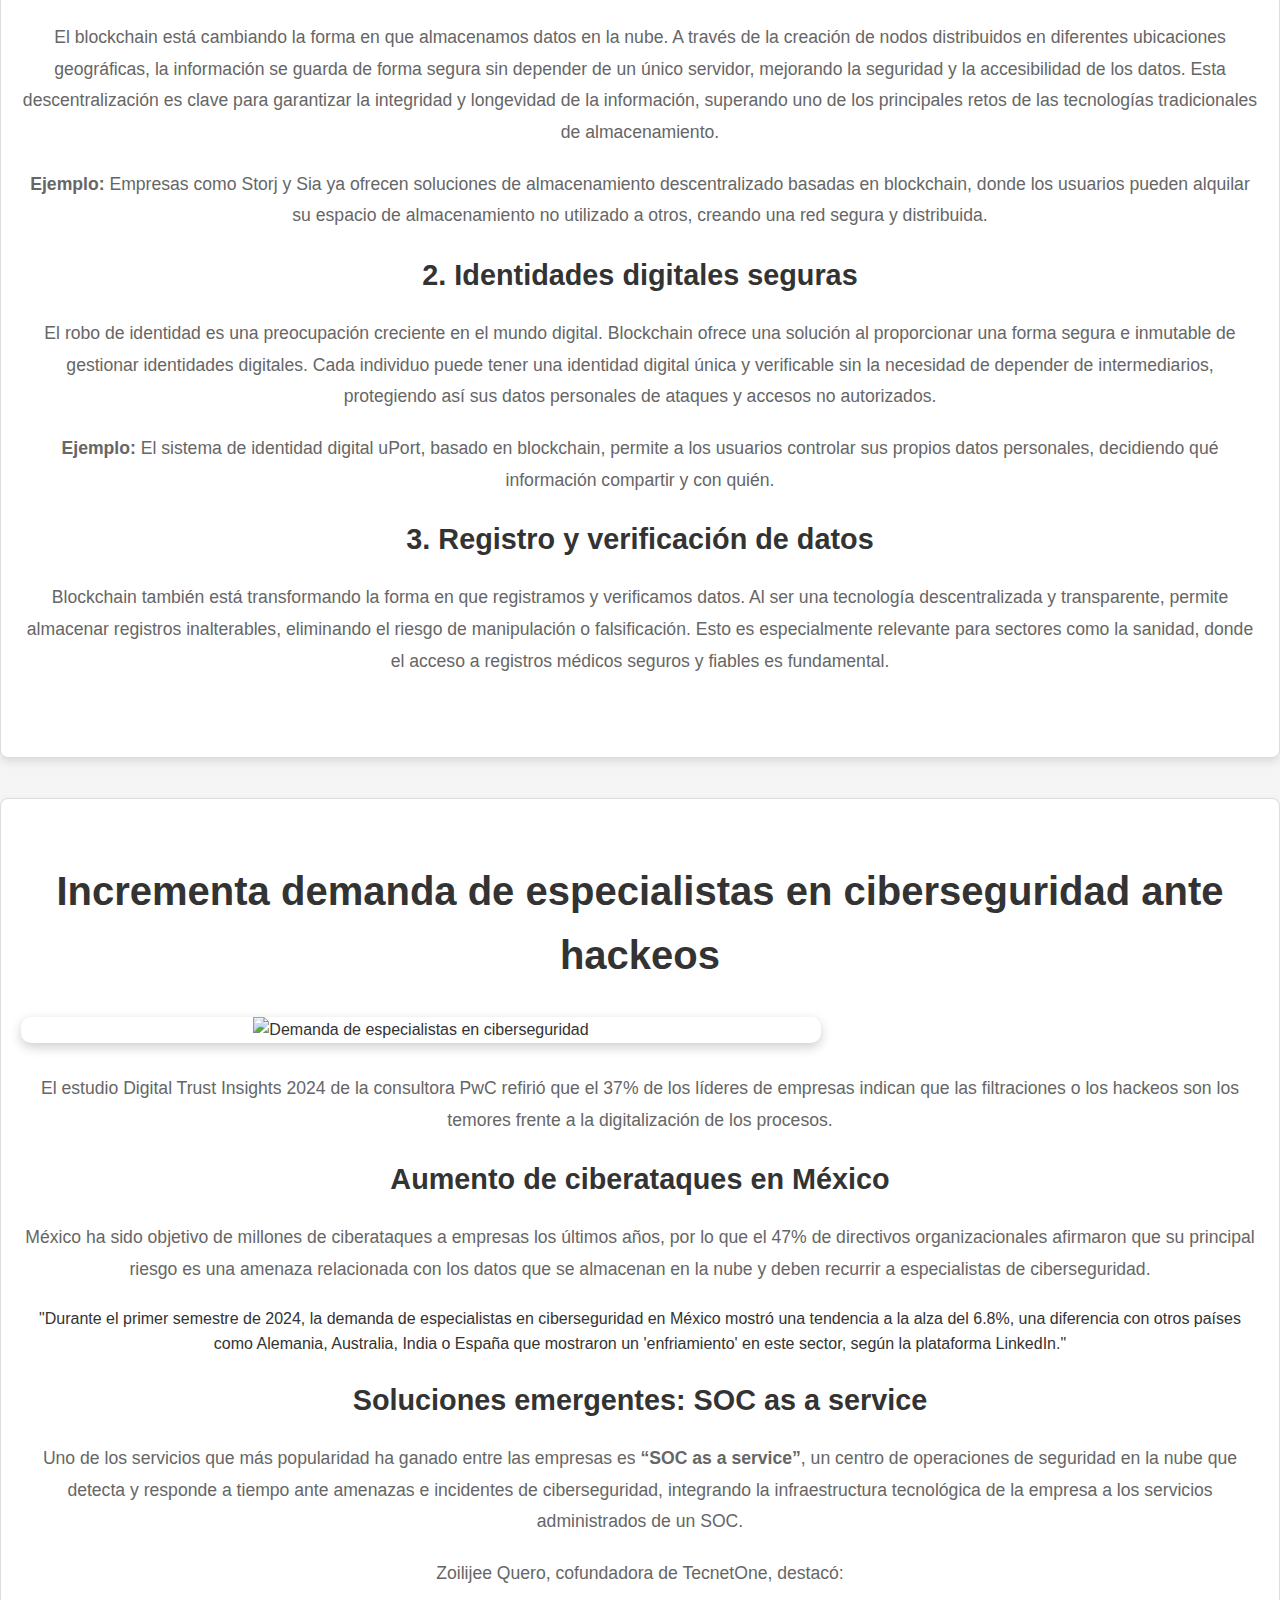
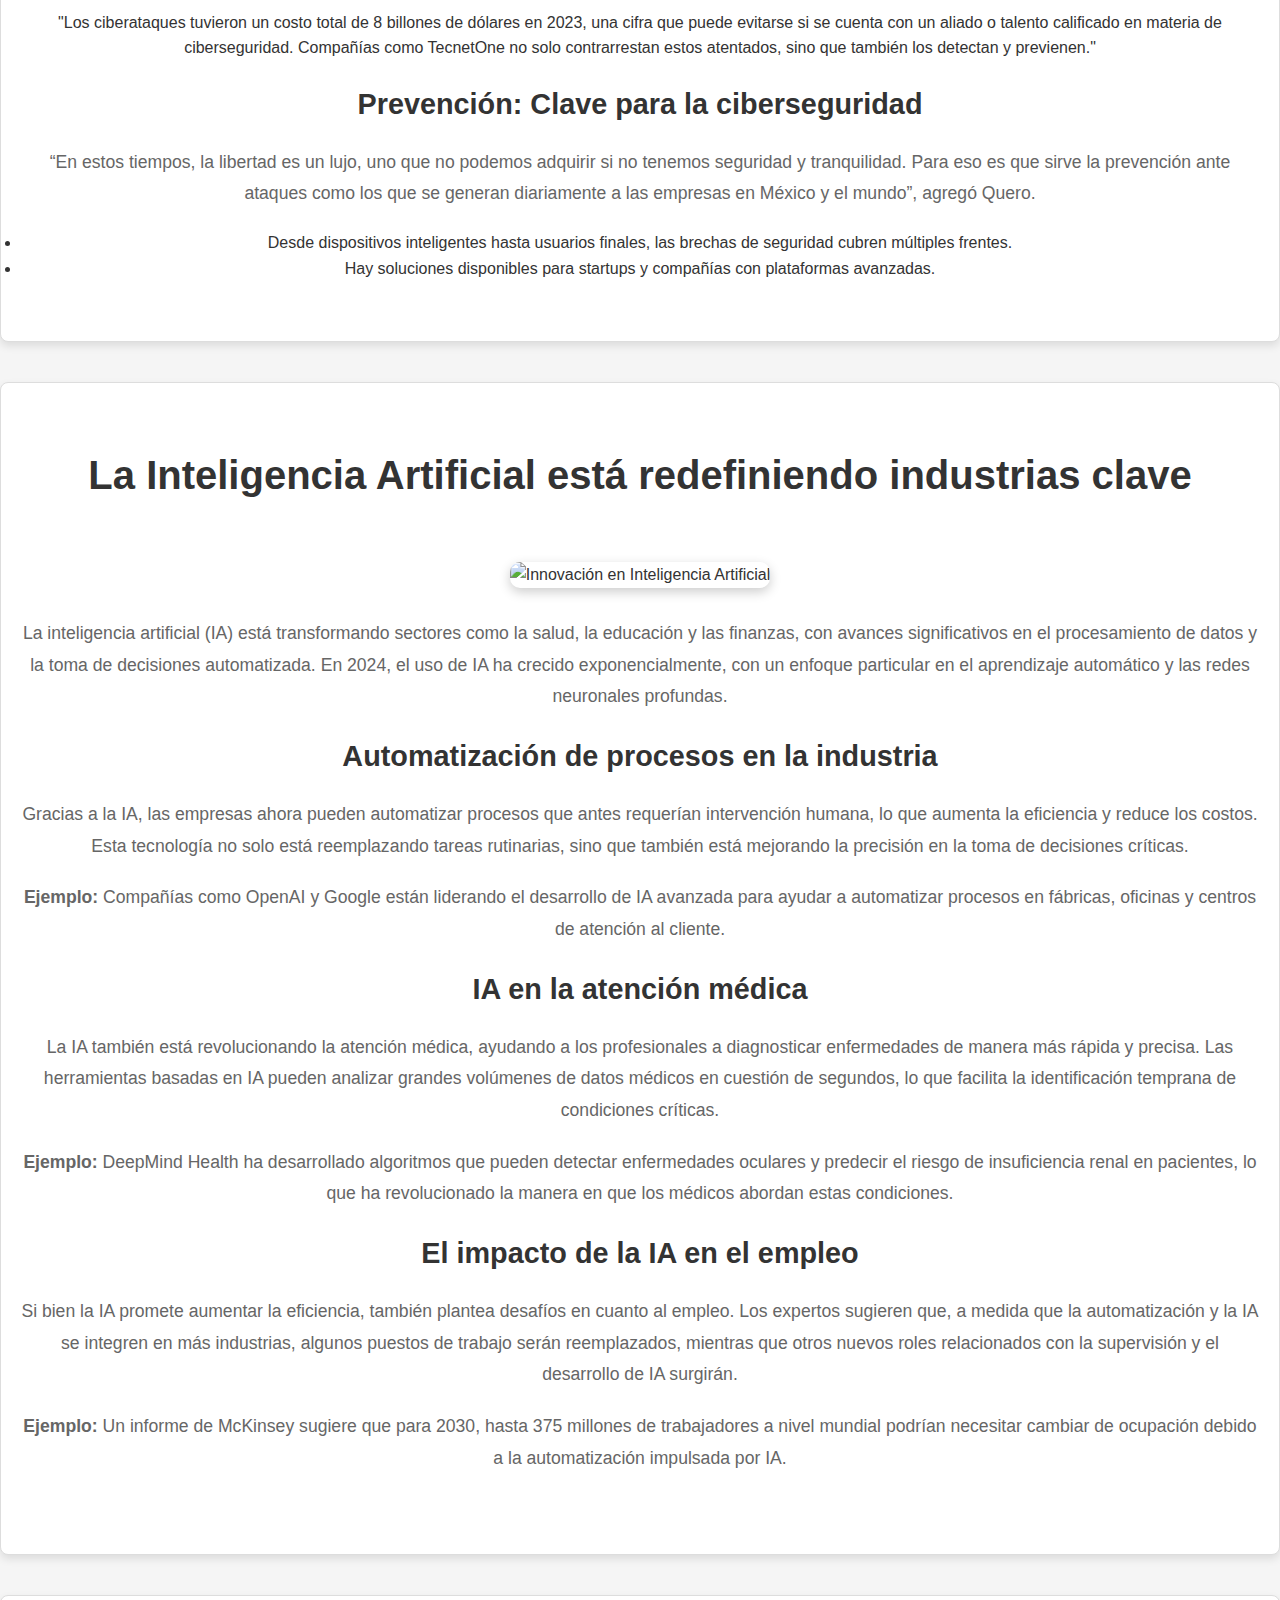
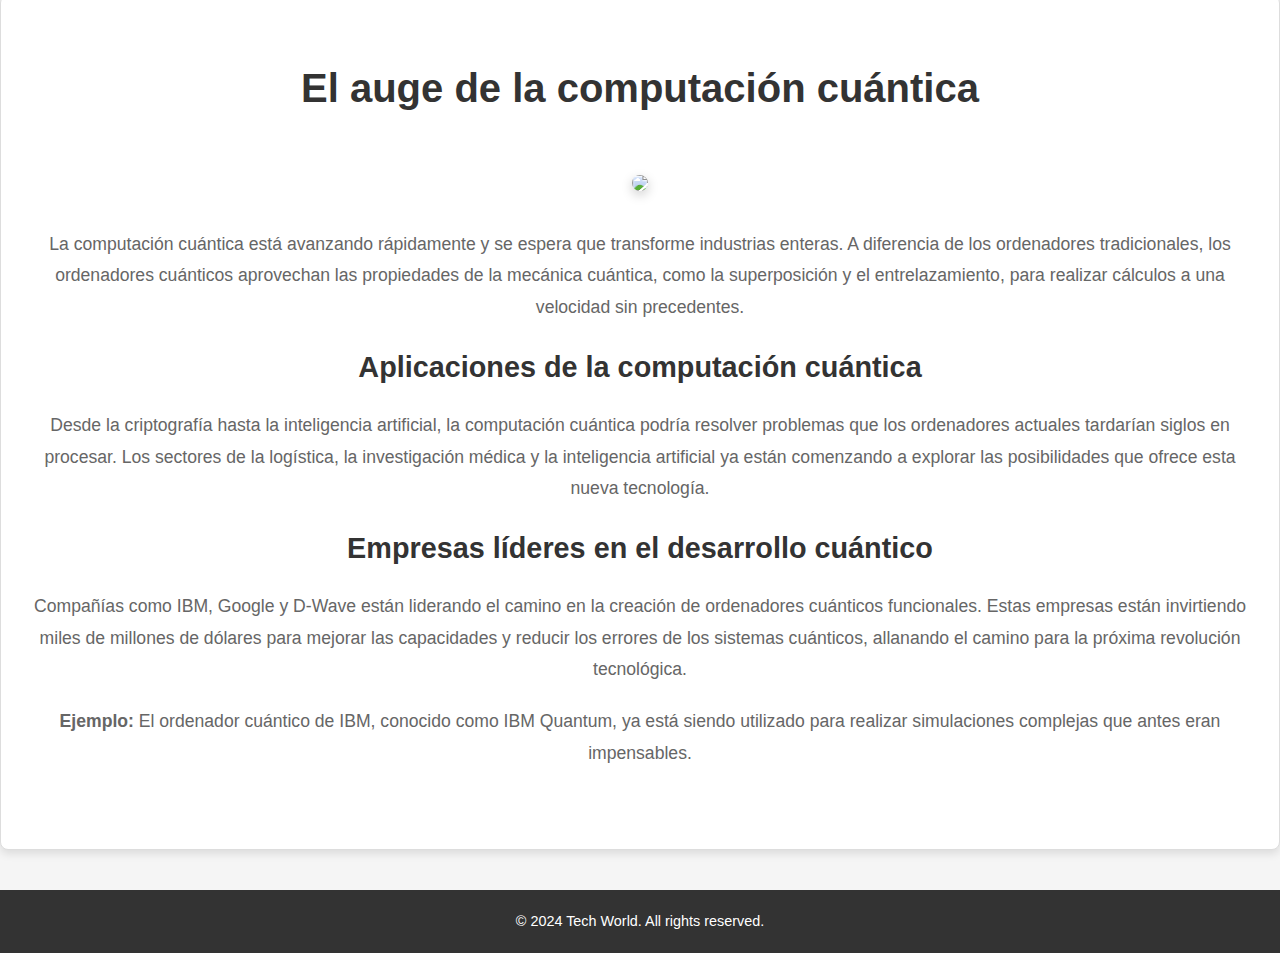
==== commit dc25fbd3: "seccion noticia" ====
--- a/index.html
+++ b/index.html
@@ -127,6 +127,23 @@
 
         </div>
     </section>
+        <!-- Sección de Noticias de Tecnología -->
+        <section class="news-section">
+            <div class="container">
+                <h2>El auge de la computación cuántica</h2>
+                <img src="https://images.ctfassets.net/hzjmpv1aaorq/245eE9ZZLAqPV6PDSrxSBo/4acb6625aef589f5e98845e8558a9100/Quantum_Computing_Stocks.jpg?q=70" class="news-image">
+                <p>La computación cuántica está avanzando rápidamente y se espera que transforme industrias enteras. A diferencia de los ordenadores tradicionales, los ordenadores cuánticos aprovechan las propiedades de la mecánica cuántica, como la superposición y el entrelazamiento, para realizar cálculos a una velocidad sin precedentes.</p>
+                
+                <h3>Aplicaciones de la computación cuántica</h3>
+                <p>Desde la criptografía hasta la inteligencia artificial, la computación cuántica podría resolver problemas que los ordenadores actuales tardarían siglos en procesar. Los sectores de la logística, la investigación médica y la inteligencia artificial ya están comenzando a explorar las posibilidades que ofrece esta nueva tecnología.</p>
+                
+                <h3>Empresas líderes en el desarrollo cuántico</h3>
+                <p>Compañías como IBM, Google y D-Wave están liderando el camino en la creación de ordenadores cuánticos funcionales. Estas empresas están invirtiendo miles de millones de dólares para mejorar las capacidades y reducir los errores de los sistemas cuánticos, allanando el camino para la próxima revolución tecnológica.</p>
+                
+                <p><strong>Ejemplo:</strong> El ordenador cuántico de IBM, conocido como IBM Quantum, ya está siendo utilizado para realizar simulaciones complejas que antes eran impensables.</p>
+            </div>
+        </section>
+    
 
 
 
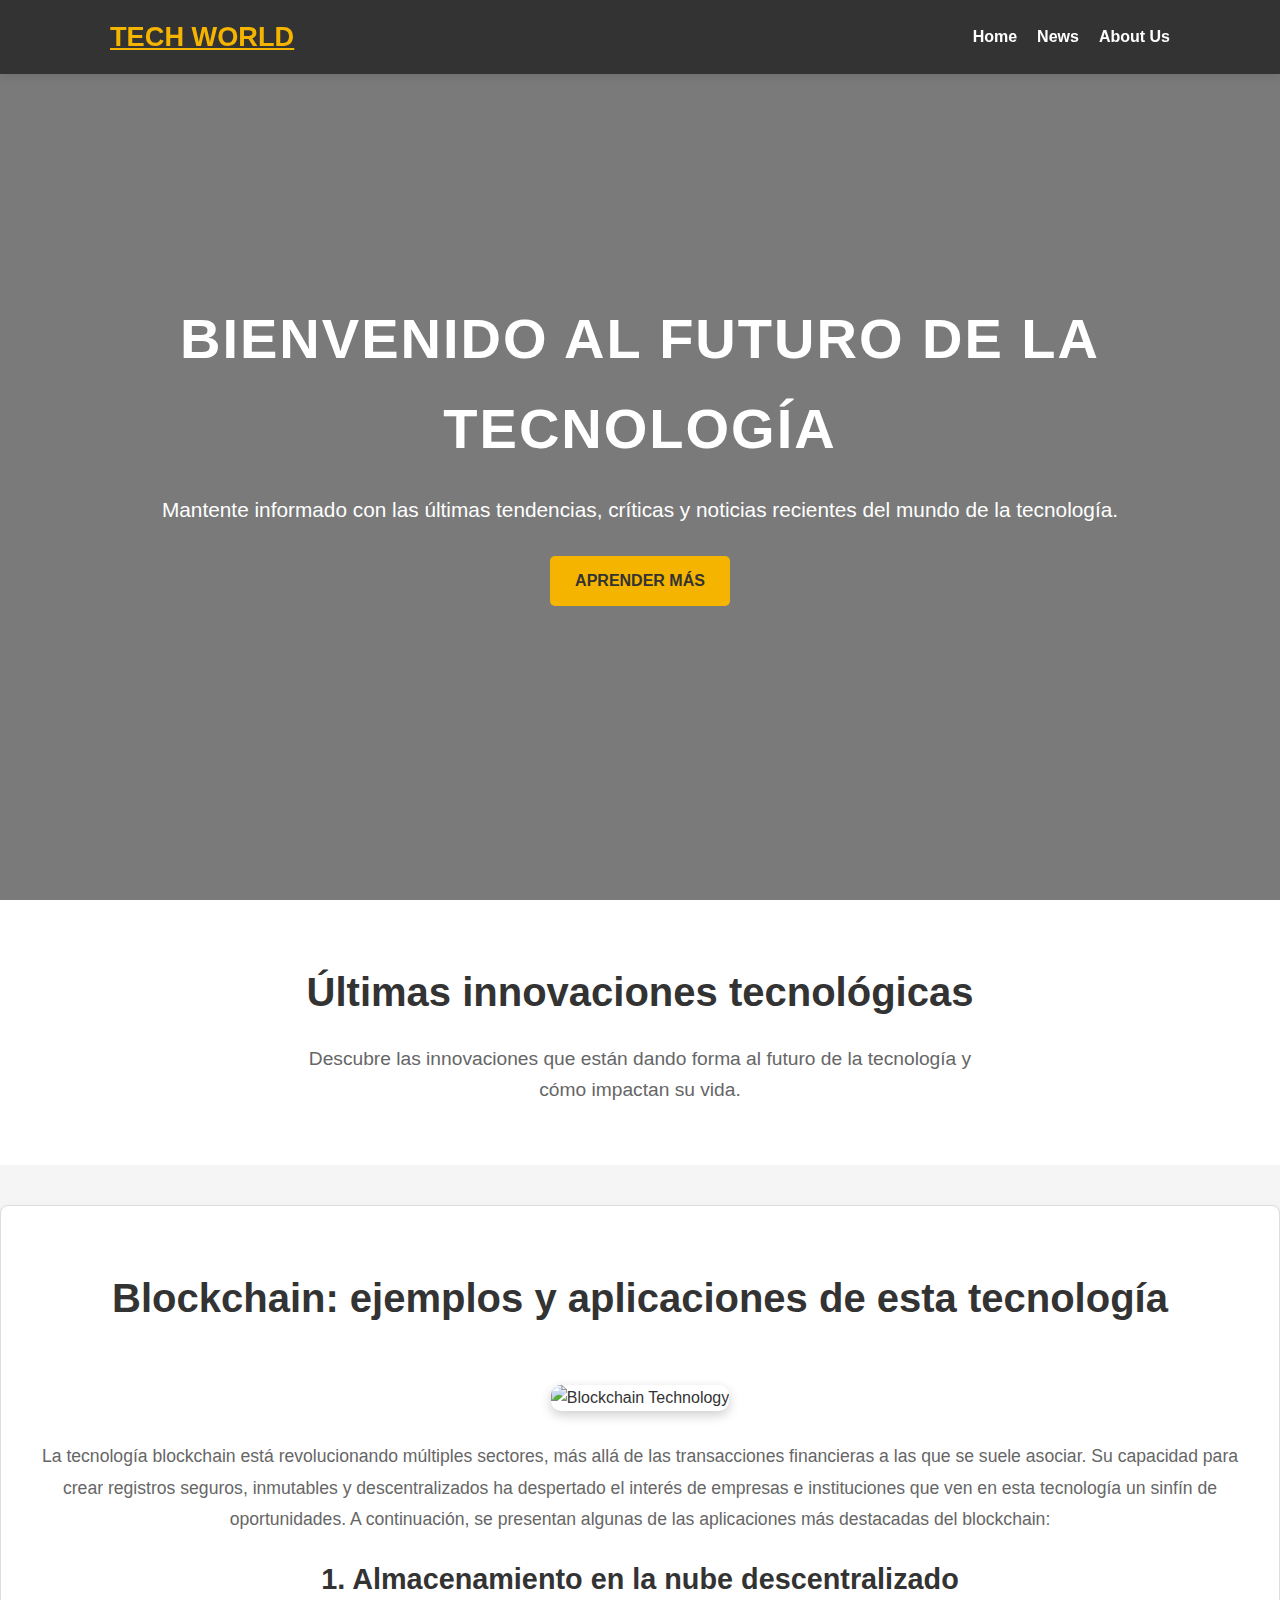
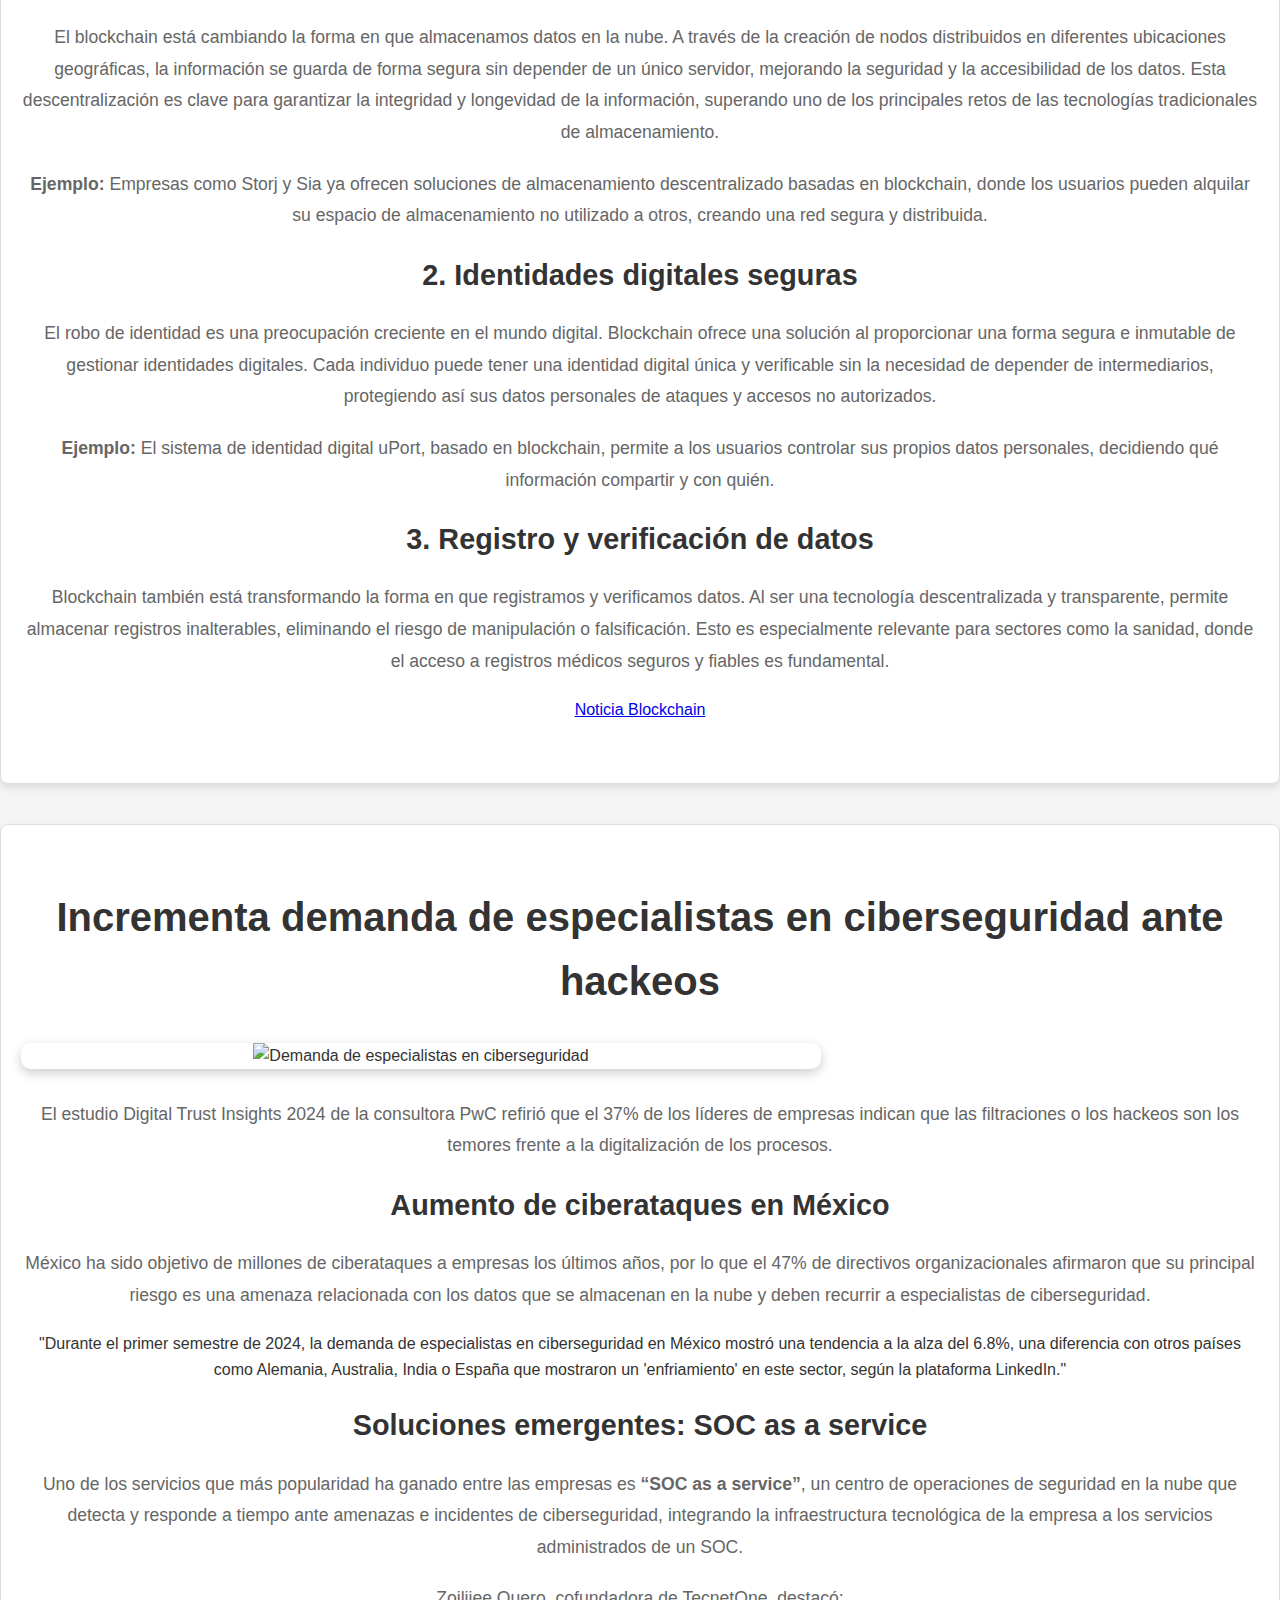
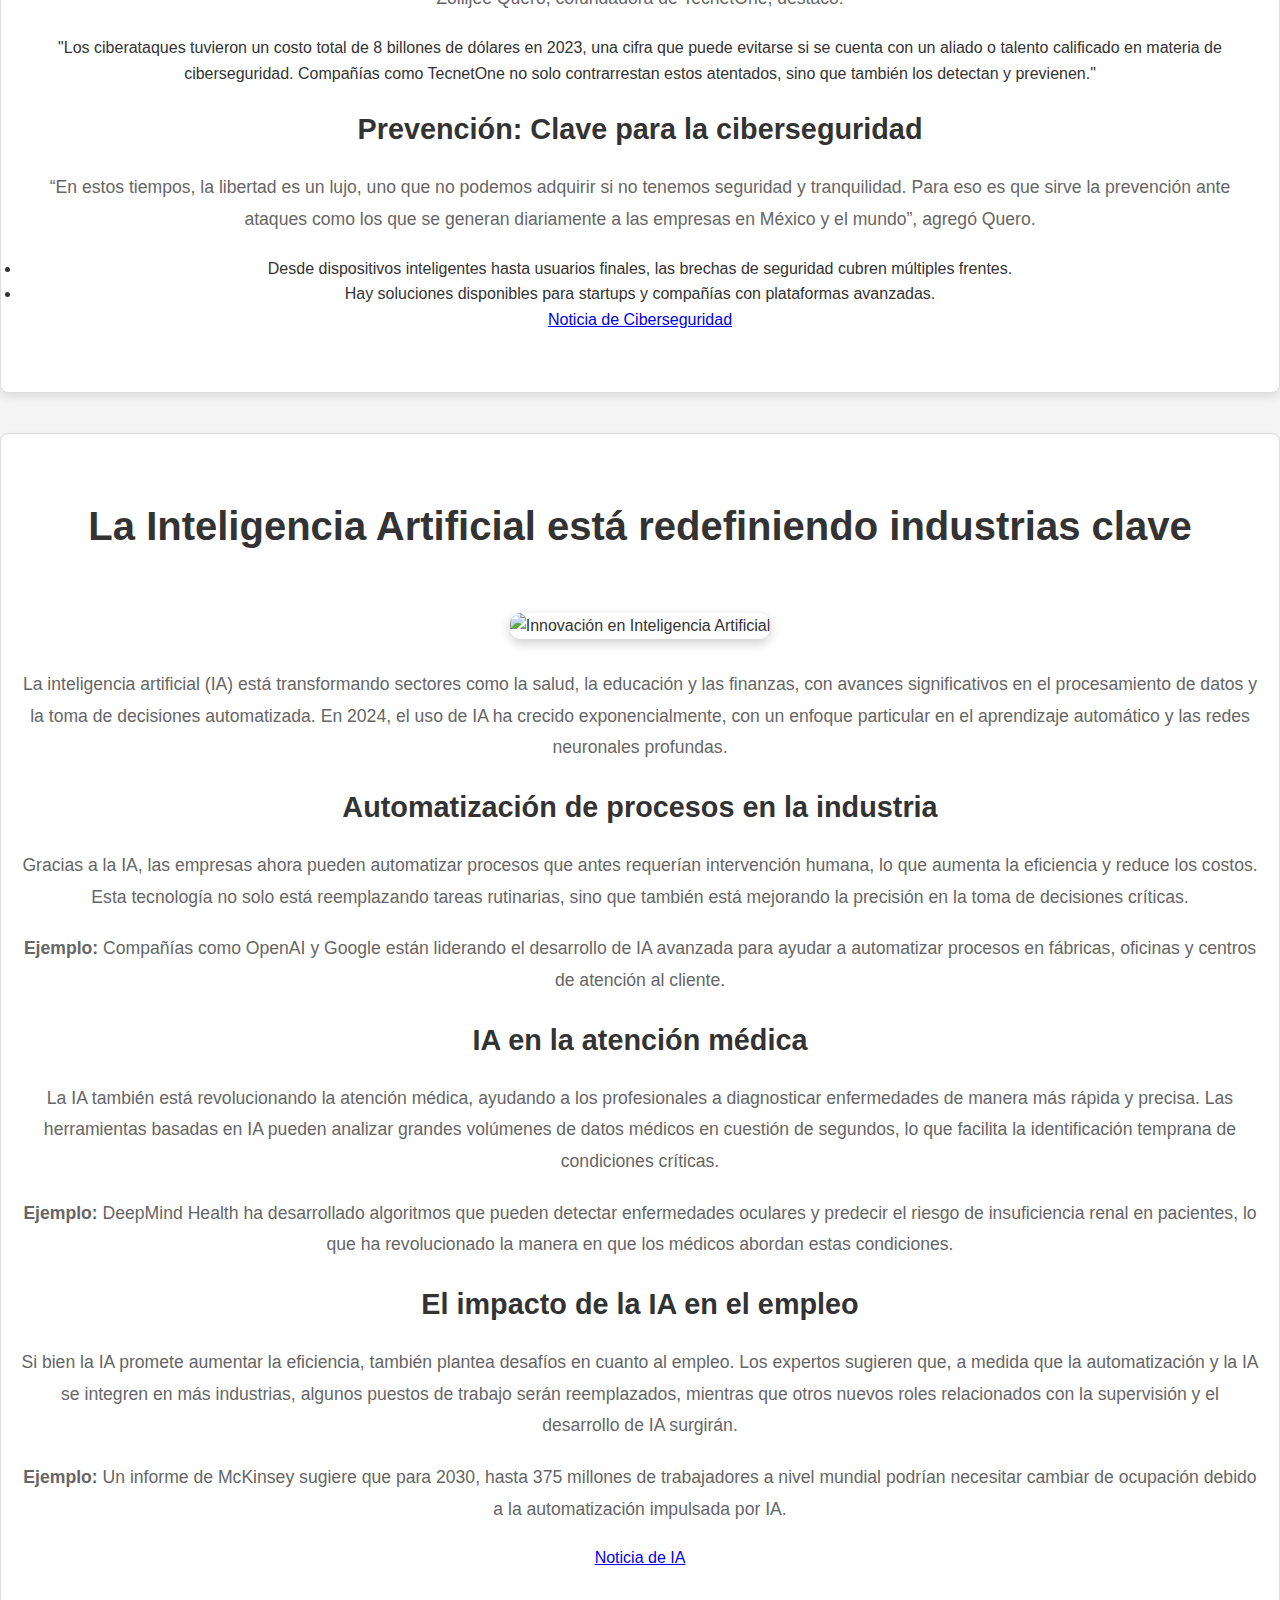
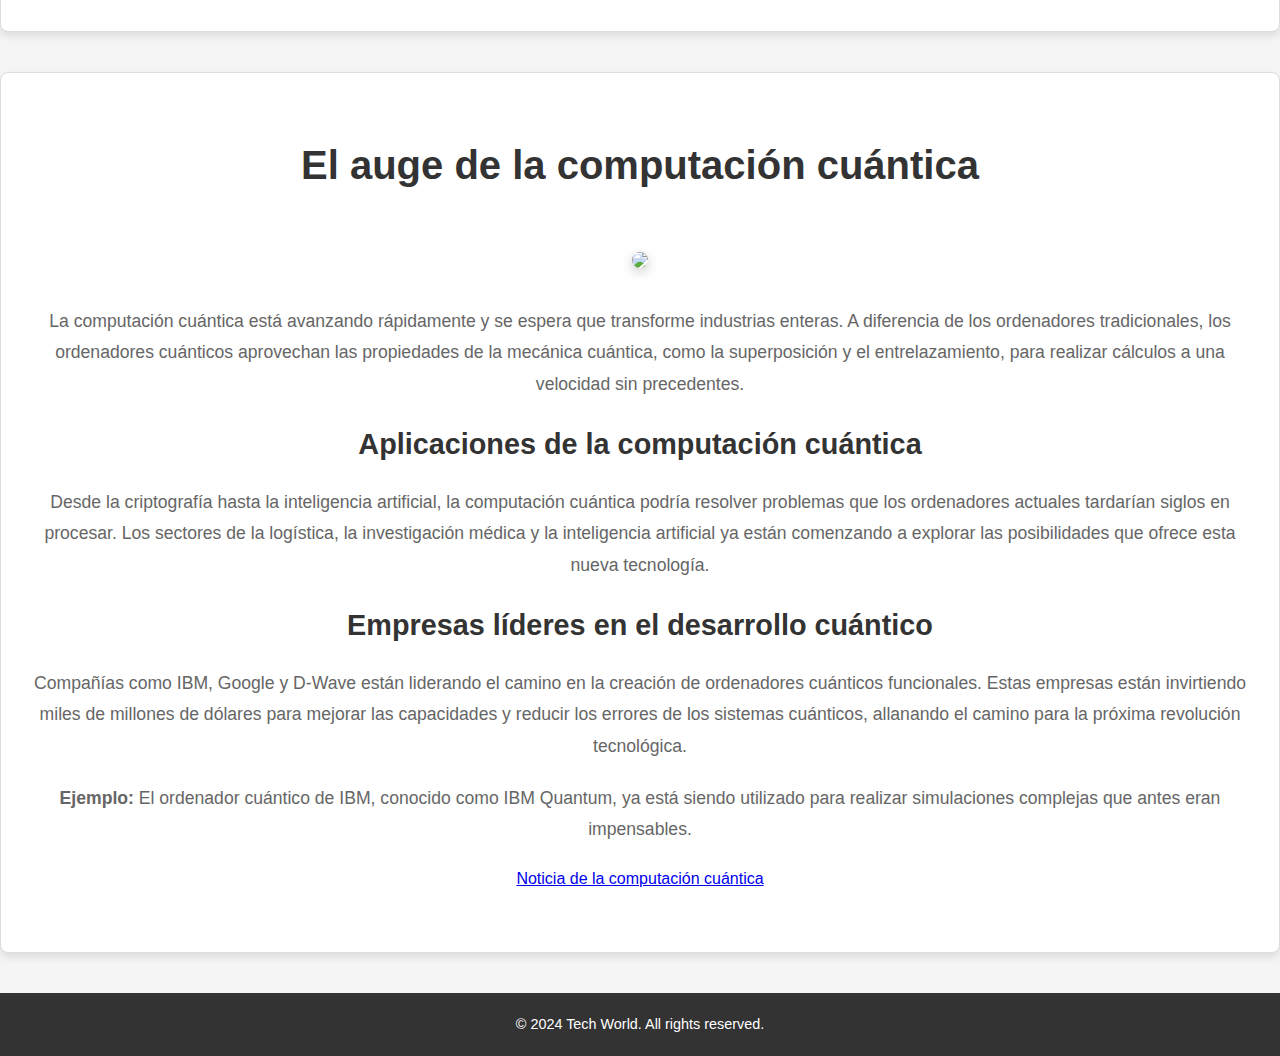
==== commit d616203d: "referencias" ====
--- a/index.html
+++ b/index.html
@@ -54,6 +54,7 @@
             
             <h3>3. Registro y verificación de datos</h3>
             <p>Blockchain también está transformando la forma en que registramos y verificamos datos. Al ser una tecnología descentralizada y transparente, permite almacenar registros inalterables, eliminando el riesgo de manipulación o falsificación. Esto es especialmente relevante para sectores como la sanidad, donde el acceso a registros médicos seguros y fiables es fundamental.</p>
+            <a href="https://www.apd.es/aplicaciones-blockchain/">Noticia Blockchain</a>
         </div>
     </section>
 
@@ -100,6 +101,7 @@
                     <li>Desde dispositivos inteligentes hasta usuarios finales, las brechas de seguridad cubren múltiples frentes.</li>
                     <li>Hay soluciones disponibles para startups y compañías con plataformas avanzadas.</li>
                 </ul>
+                <a href="https://advance-nt.com/2024/09/17/aumenta-demanda-de-expertos-en-ciberseguridad-ante-hackeos/#:~:text=Durante%20el%20primer%20semestre%20de,sector%2C%20seg%C3%BAn%20la%20plataforma%20LinkedIn.">Noticia de Ciberseguridad</a>
             </div>
         </div>
     </section>
@@ -123,7 +125,8 @@
             <h3>El impacto de la IA en el empleo</h3>
             <p>Si bien la IA promete aumentar la eficiencia, también plantea desafíos en cuanto al empleo. Los expertos sugieren que, a medida que la automatización y la IA se integren en más industrias, algunos puestos de trabajo serán reemplazados, mientras que otros nuevos roles relacionados con la supervisión y el desarrollo de IA surgirán.</p>
             <p><strong>Ejemplo:</strong> Un informe de McKinsey sugiere que para 2030, hasta 375 millones de trabajadores a nivel mundial podrían necesitar cambiar de ocupación debido a la automatización impulsada por IA.</p>
-
+            
+            <a href="https://mexicoindustry.com/noticia/la-ia-generativa-esta-redefiniendo-el-futuro-de-las-empresas#:~:text=No%20obstante%2C%20existen%20%C3%A1reas%20clave,gesti%C3%B3n%20del%20talento%20(42%25).">Noticia de IA</a>
 
         </div>
     </section>
@@ -141,6 +144,7 @@
                 <p>Compañías como IBM, Google y D-Wave están liderando el camino en la creación de ordenadores cuánticos funcionales. Estas empresas están invirtiendo miles de millones de dólares para mejorar las capacidades y reducir los errores de los sistemas cuánticos, allanando el camino para la próxima revolución tecnológica.</p>
                 
                 <p><strong>Ejemplo:</strong> El ordenador cuántico de IBM, conocido como IBM Quantum, ya está siendo utilizado para realizar simulaciones complejas que antes eran impensables.</p>
+                <a href="https://www.bbva.com/es/innovacion/2025-el-ano-para-promover-la-computacion-cuantica/">Noticia de la computación cuántica</a>
             </div>
         </section>
     
